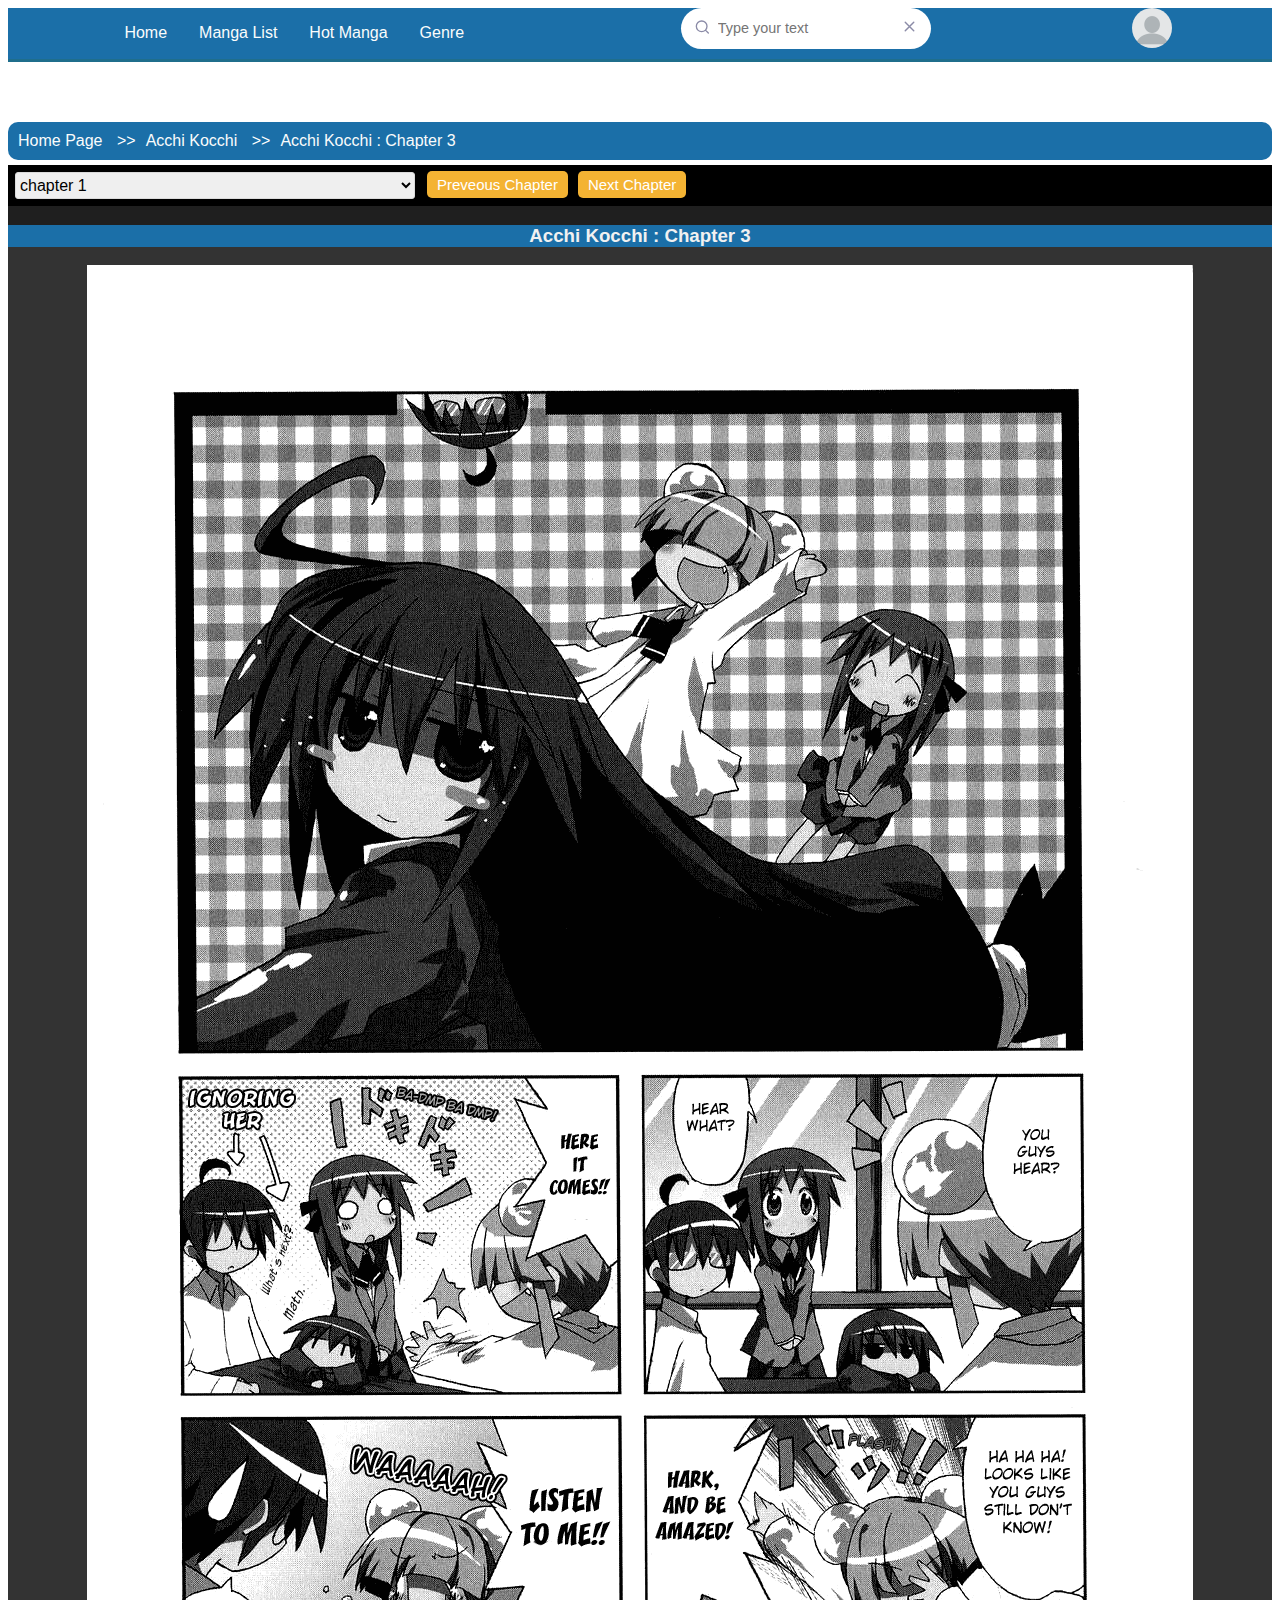
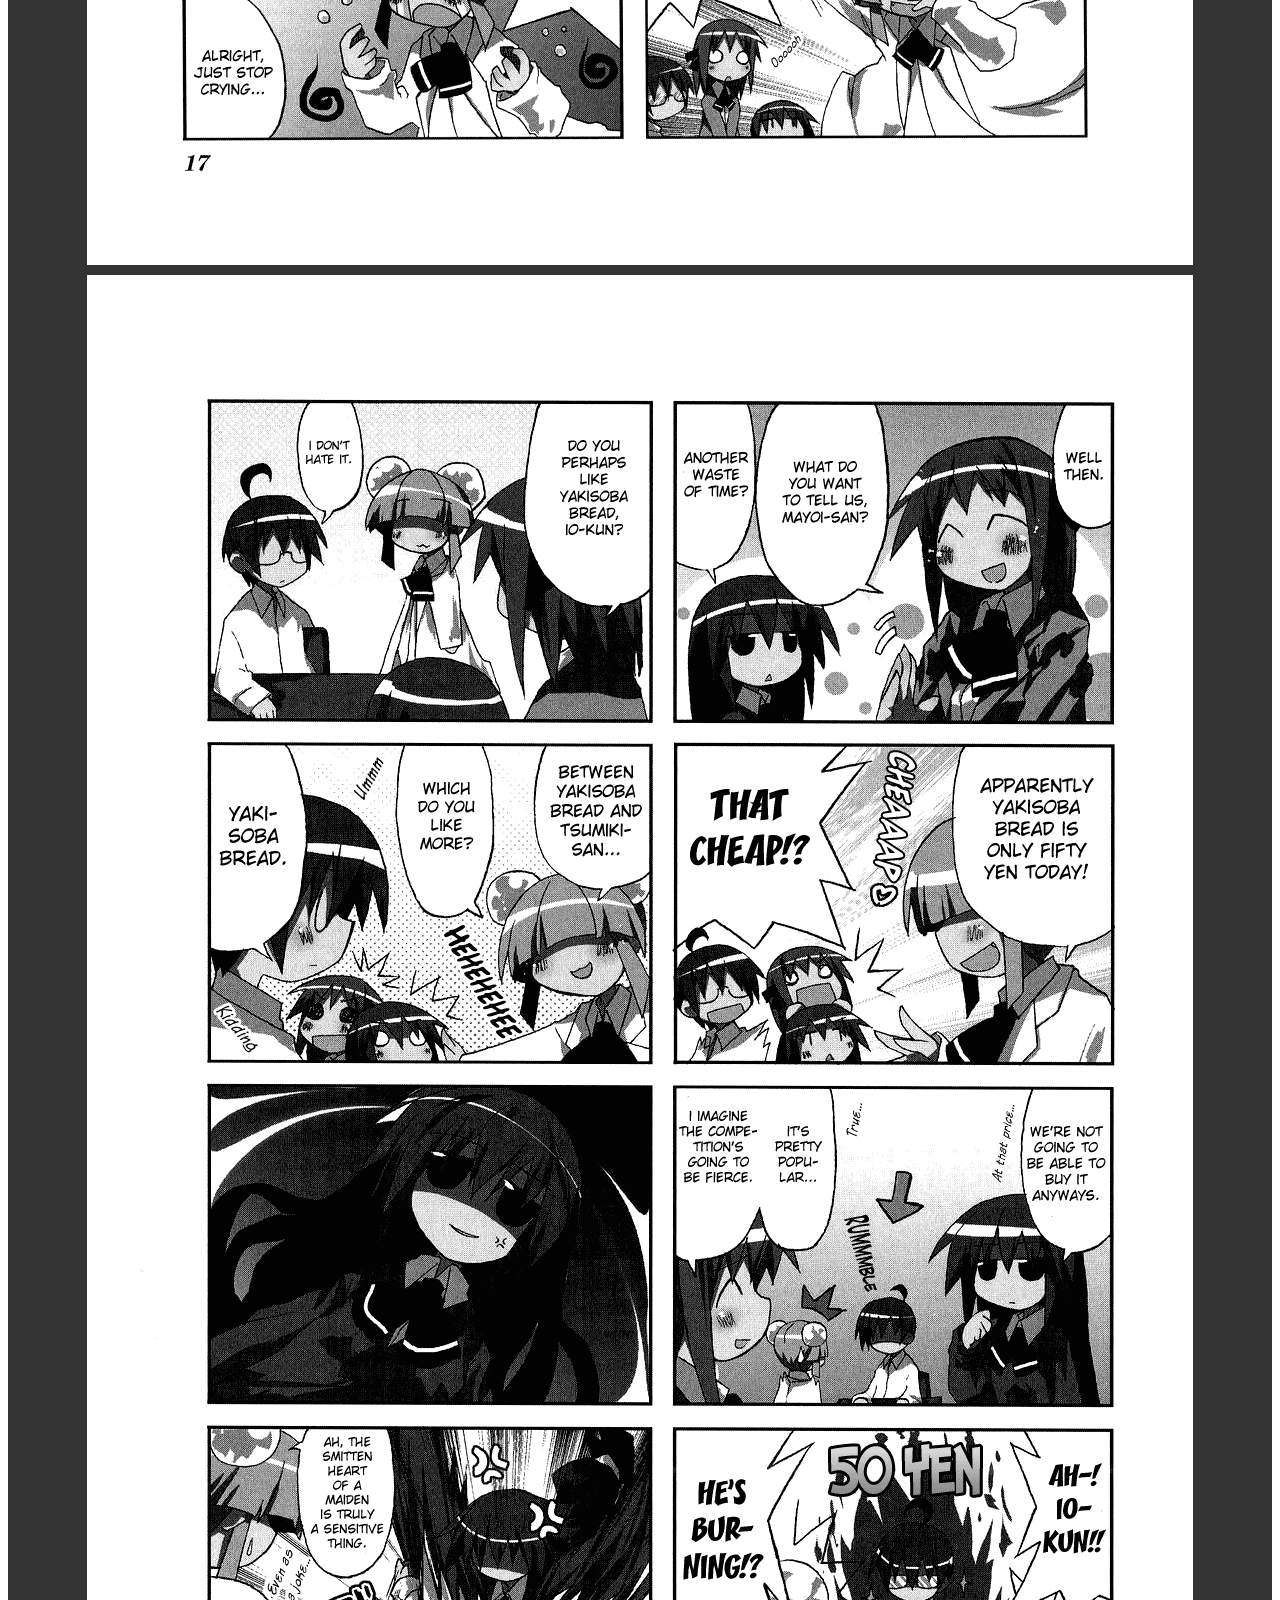
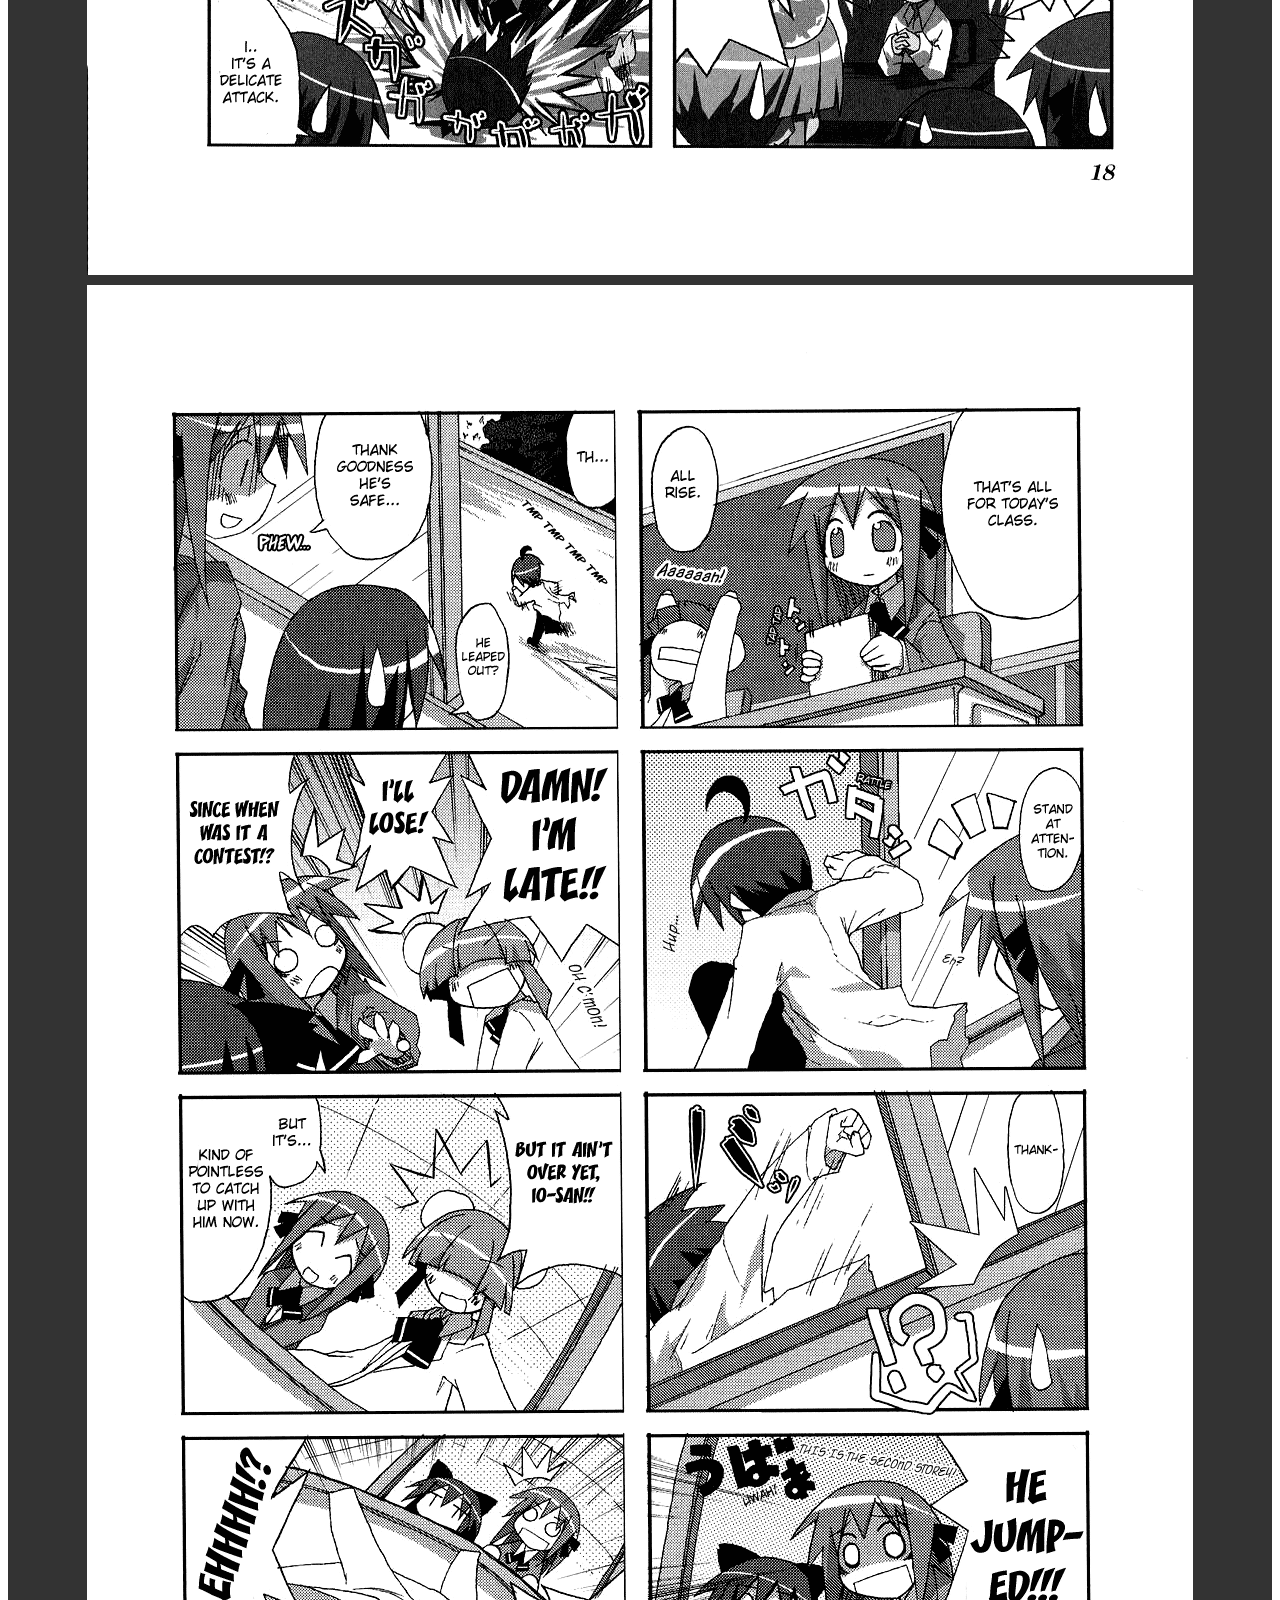
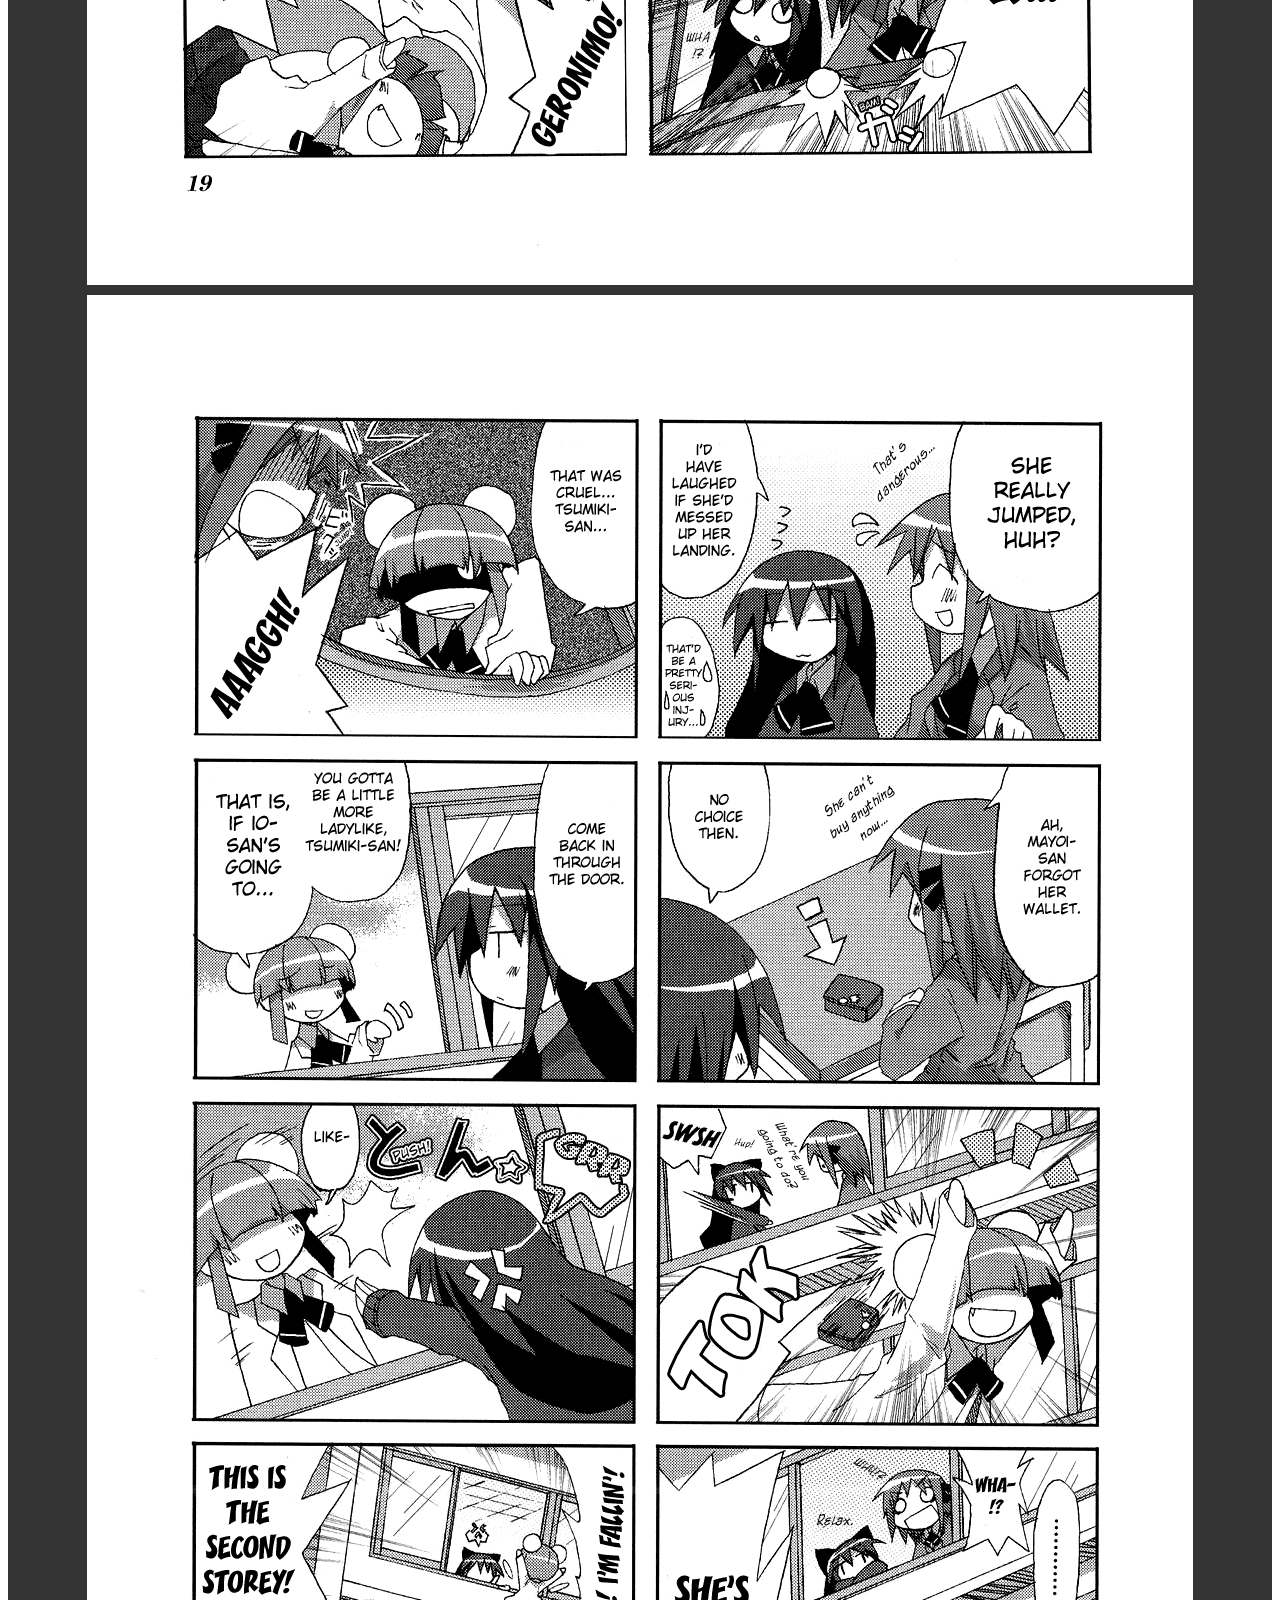
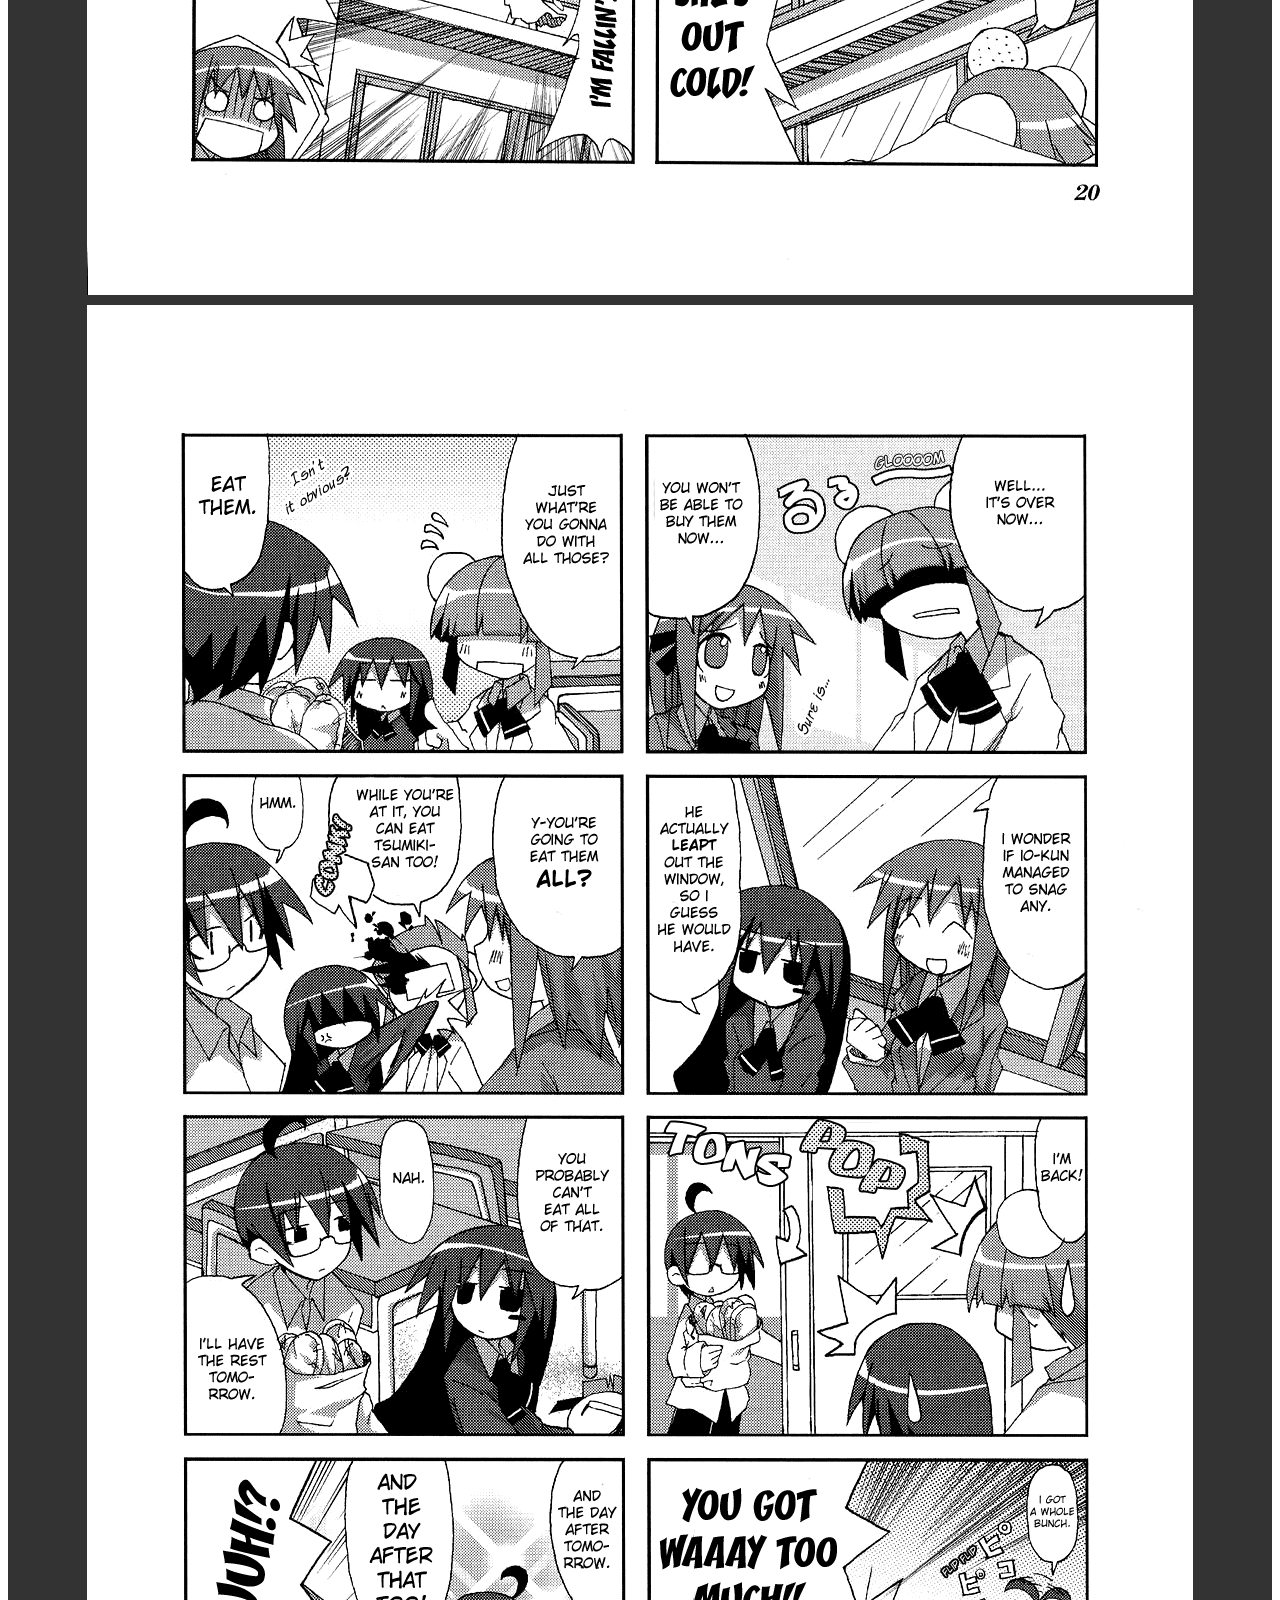
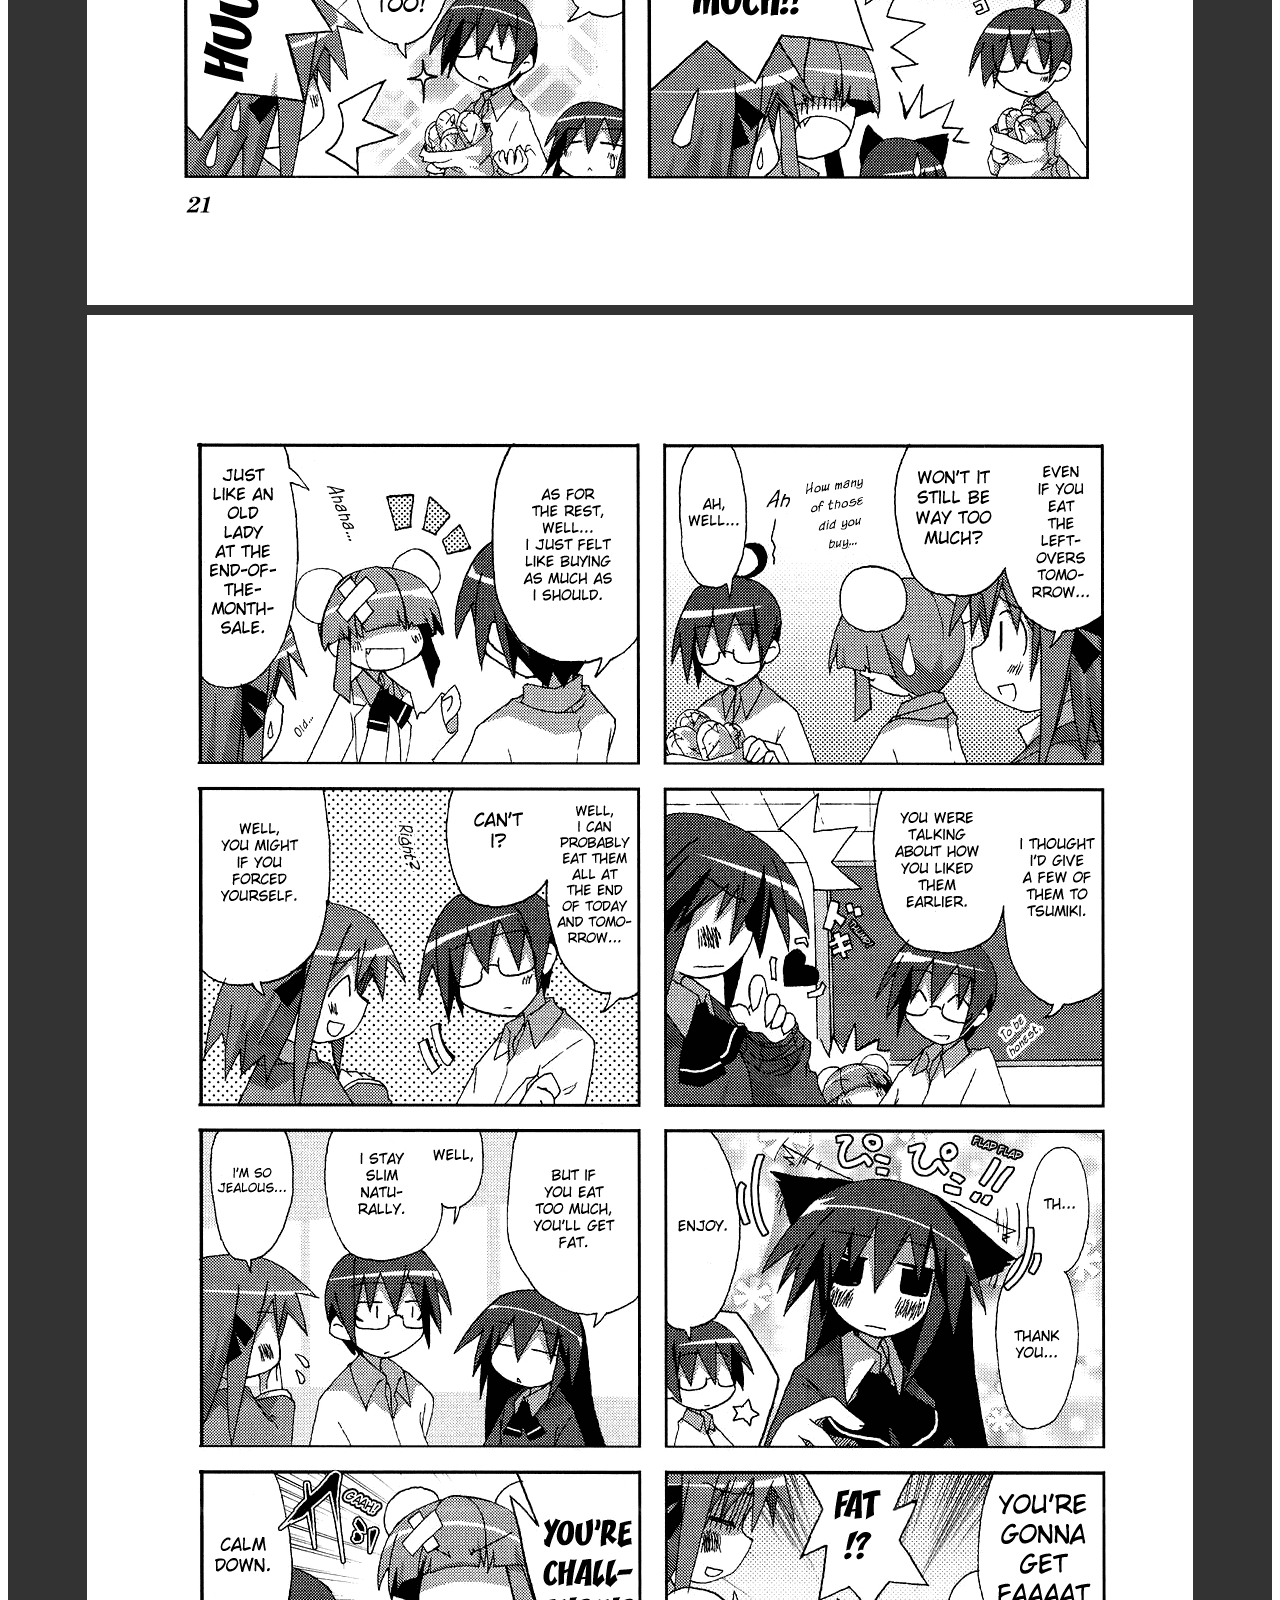
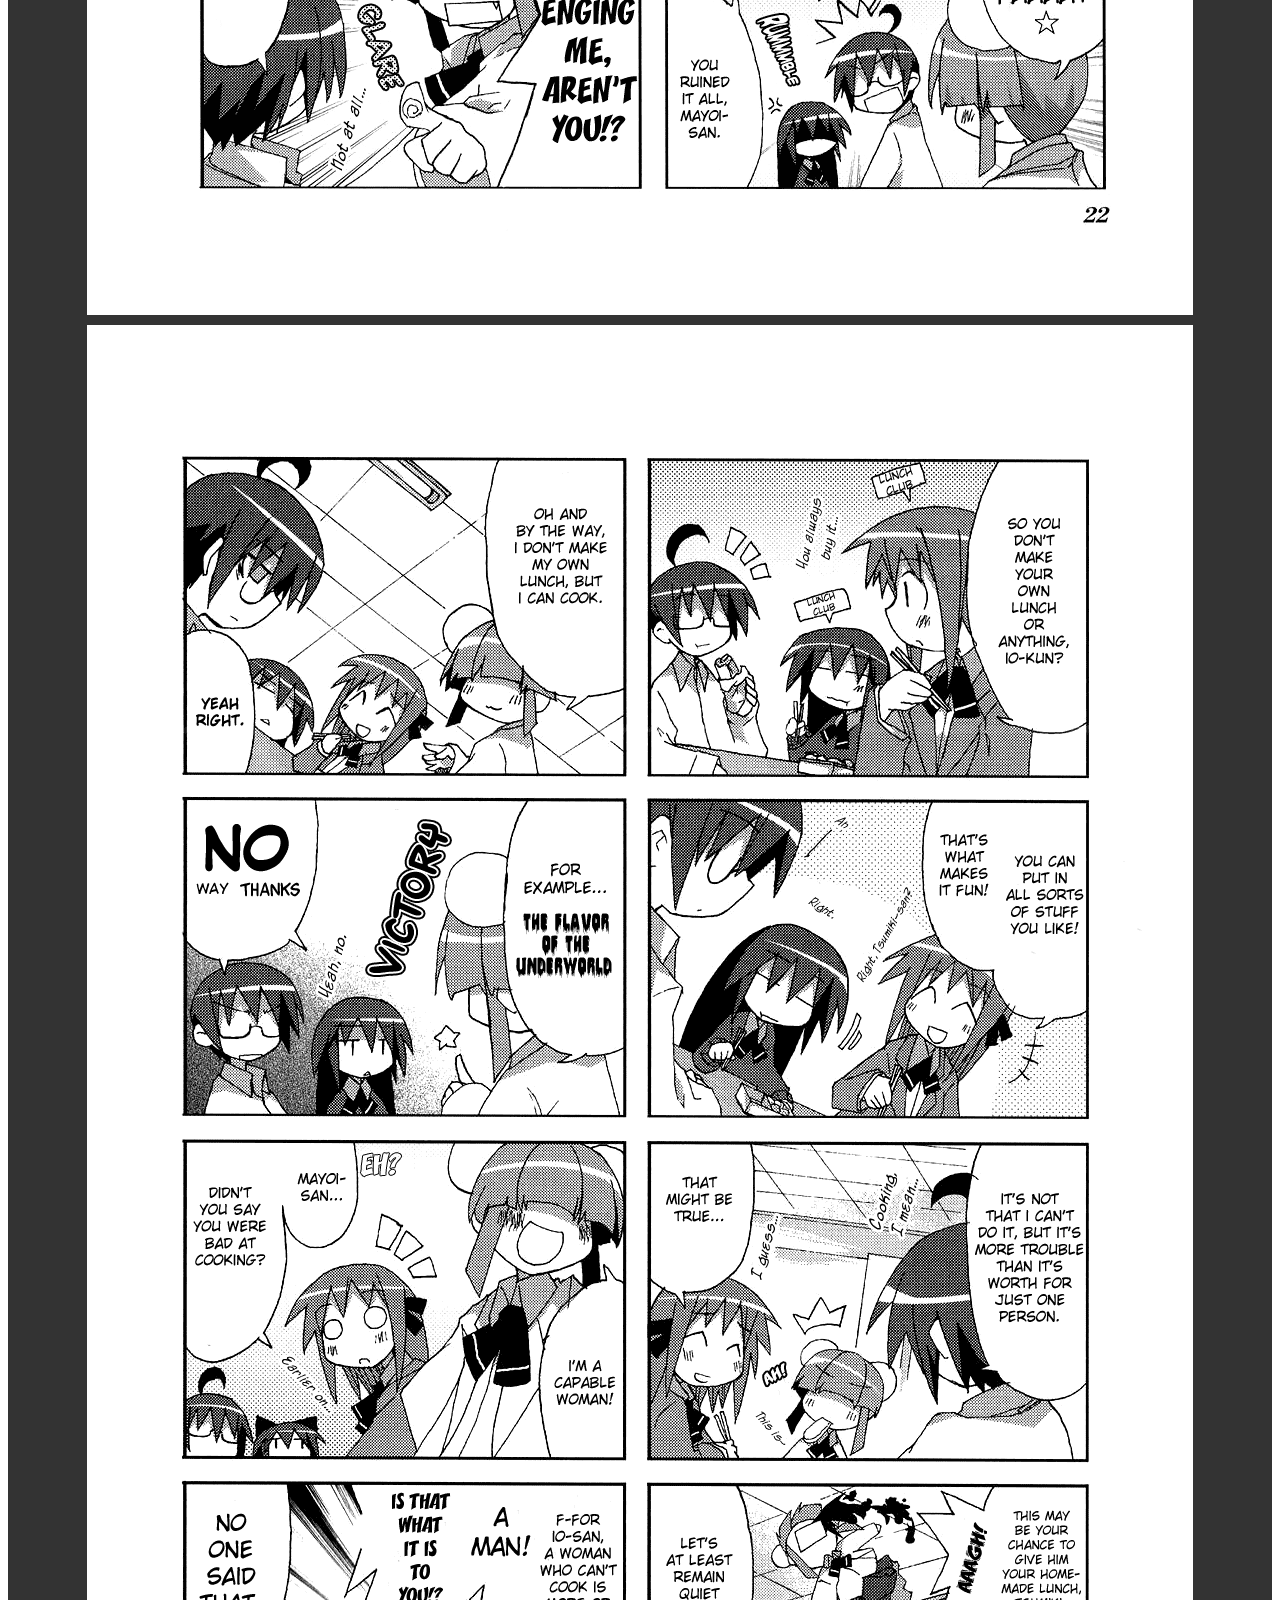
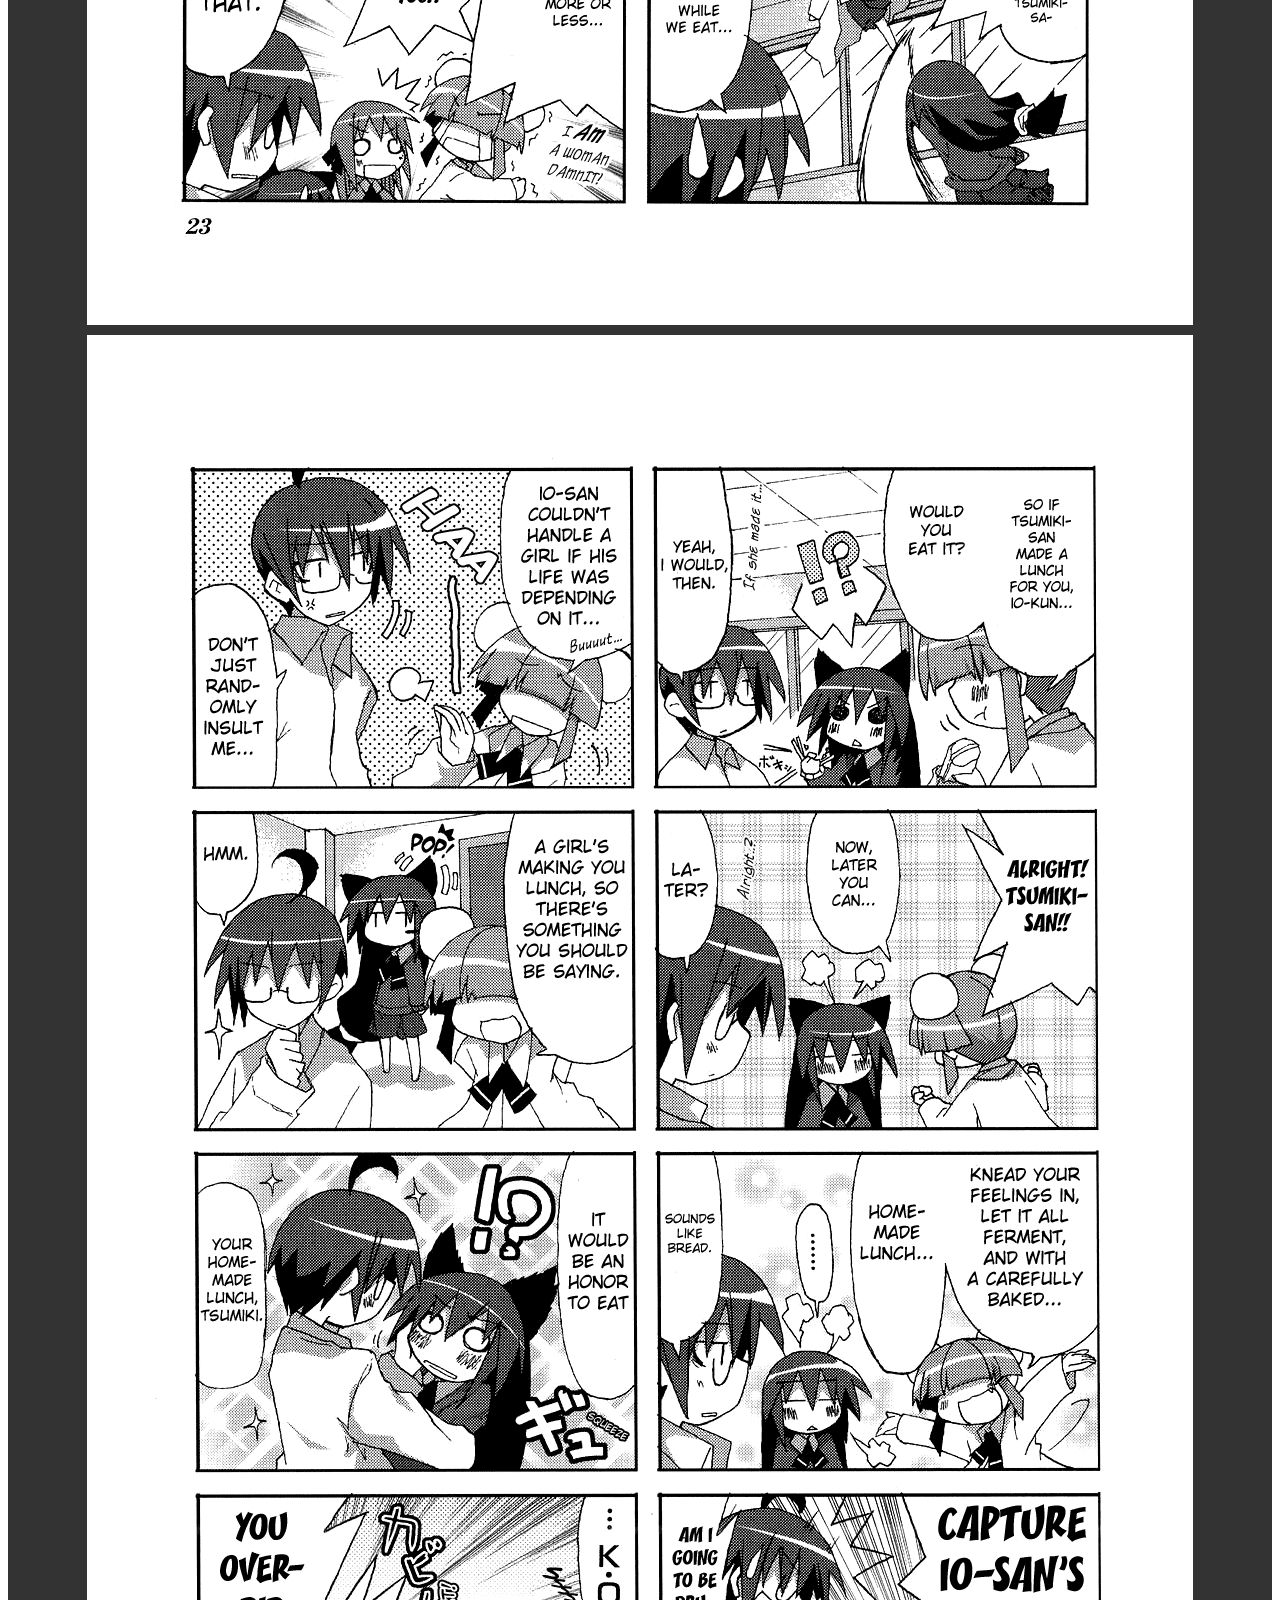
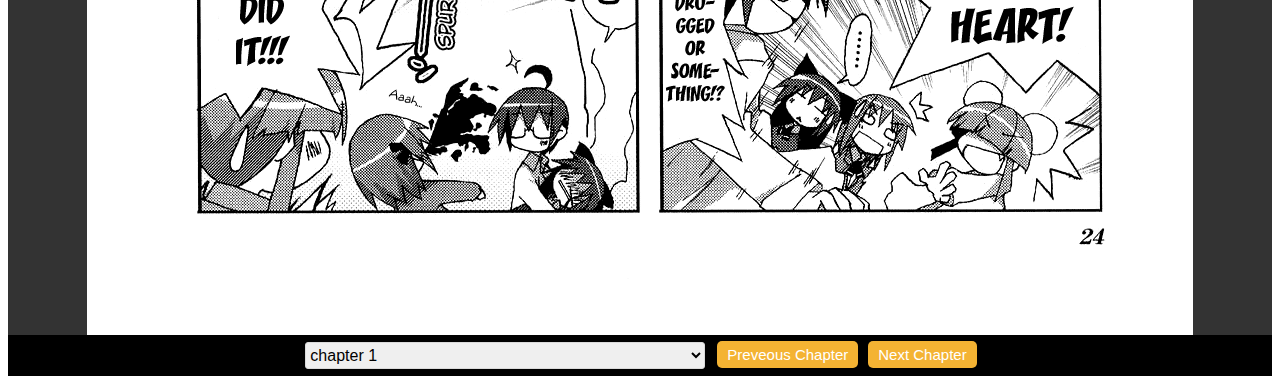
==== chapter-con.html @ d6d844fa "erwin" ====
<!DOCTYPE html>
<html lang="en">
  <head>
    <link rel="stylesheet" href="https://cdn.jsdelivr.net/npm/bootstrap-icons@1.10.5/font/bootstrap-icons.css" />
    <meta charset="UTF-8" />
    <meta name="viewport" content="width=device-width, initial-scale=1.0" />
    <link rel="stylesheet" href="style.css" />
    <link href="https://cdn.jsdelivr.net/npm/bootstrap@5.3.1/dist/css/bootstrap.min.css" rel="stylesheet" integrity="sha384-4bw+/aepP/YC94hEpVNVgiZdgIC5+VKNBQNGCHeKRQN+PtmoHDEXuppvnDJzQIu9" crossorigin="anonymous" />
    <title>Chapter example</title>
  </head>
  <body>
    <nav class="fixed-top d-flex align-items-center">
        <div class="menu-toggle">
          <input type="checkbox" />
          <span></span>
          <span></span>
          <span></span>
        </div>
        <ul>
          <li>
            <a id="active" href="index.html">Home</a>
          </li>
          <li>
            <a href="manga-list.html">Manga List</a>
          </li>
          <li>
            <a href="hot-manga.html">Hot Manga</a>
          </li>
          <li>
            <a href="genre.html">Genre</a>
          </li>
        </ul>
        
        <form class="form">
            <button>
          <svg width="17" height="16" fill="none" xmlns="http://www.w3.org/2000/svg" role="img" aria-labelledby="search">
            <path d="M7.667 12.667A5.333 5.333 0 107.667 2a5.333 5.333 0 000 10.667zM14.334 14l-2.9-2.9" stroke="currentColor" stroke-width="1.333" stroke-linecap="round" stroke-linejoin="round"></path>
          </svg>
        </button>
          <input class="input" placeholder="Type your text" required="" type="text" />
        <button type="reset">
          <svg class="rest" xmlns="http://www.w3.org/2000/svg" class="h-6 w-6" fill="none" viewBox="0 0 24 24" stroke="currentColor" stroke-width="2">
            <path stroke-linecap="round" stroke-linejoin="round" d="M6 18L18 6M6 6l12 12"></path>
          </svg>
        </button>
        </form>
  
        <img src="img/profile.png" class="user-pic" onclick="toggleMenu()" />
        <div class="sub-menu-warp" id="subMenu">
          <div class="sub-menu">
            <div class="user-info">
              <img src="img/user.png" alt="" srcset="" />
              <h2>Guest</h2>
            </div>
            <hr />
  
            <a href="account/login.html" class="sub-menu-link">
              <div class="ps">
                <i class="bi bi-box-arrow-in-right"></i>
              </div>
              <p>Login</p>
              <span>></span>
            </a>
            <a href="account/sign-up.html" class="sub-menu-link">
              <div class="pb">
                <i class="bi bi-person-plus-fill"></i>
              </div>
              <p>Sign up</p>
              <span>></span>
            </a>
          </div>
        </div>
        <!-- <li class="logo"><a href="#"><i class="bi bi-person-fill"></i></a></li> -->
      </nav>
    <div class="current">
        <p class="p-info">
          <a href="index.html">Home Page</a>
          <span>>></span></p>
        <p class="p-info"><a href="manga-desc.html">Acchi Kocchi</a>
        <span>>></span></p>
        <p class="p-info"><a href="chapter-con.html">Acchi Kocchi : Chapter 3</a></p>
      </div>
    <div class="body-site">
      <div class="contain">
        <div class="navigations">
          <select name="" id="" class="navi-chap">
            <option value="">chapter 1</option>
            <option value="">chapter 2</option>
            <option value="">chapter 3</option>
            <option value="">chapter 4</option>
            <option value="">chapter 5</option>
          </select>
        <div class="nav-button">
          <a class="next-last" href="index.html">Preveous Chapter</a>
          <a class="next-last" href="manga-list.html">Next Chapter</a>
        </div>
        </div>
        <div class="title-info">
            <h3>Acchi Kocchi : Chapter 3</h3>
        </div>
      </div>
      <div class="main">
          <img src="img/manga-img/acc-1.png" />
          <img src="img/manga-img/acc-2.png" />
          <img src="img/manga-img/acc-3.png" />
          <img src="img/manga-img/acc-4.png" />
          <img src="img/manga-img/acc-5.png" />
          <img src="img/manga-img/acc-6.png" />
          <img src="img/manga-img/acc-7.png" />
          <img src="img/manga-img/acc-8.png" />
      </div>
      <div class="contain2">
        <div class="navigations2">
          <select name="" id="" class="navi-chap2">
            <option value="">chapter 1</option>
            <option value="">chapter 2</option>
            <option value="">chapter 3</option>
            <option value="">chapter 4</option>
            <option value="">chapter 5</option>
          </select>
        <div class="nav-button2">
          <a class="next-last2" href="index.html">Preveous Chapter</a>
          <a class="next-last2" href="manga-list.html">Next Chapter</a>
        </div>
        </div>
      </div>
    </div>
    <script src="js/main.js"></script>
    <script src="https://cdn.jsdelivr.net/npm/bootstrap@5.3.1/dist/js/bootstrap.bundle.min.js" integrity="sha384-HwwvtgBNo3bZJJLYd8oVXjrBZt8cqVSpeBNS5n7C8IVInixGAoxmnlMuBnhbgrkm" crossorigin="anonymous"></script>
  </body>
</html>
---- style.css ----
* {
  padding: 0px;
  font-family: Arial, Helvetica, sans-serif;
  box-sizing: border-box;
}

/* navbar  */
nav {
  background-color: #1b6fa8;
  display: flex;
  justify-content: space-around;
  height: 54px;
  border-bottom: 3px solid #1f6e8c;
}

nav ul {
  display: flex;
  list-style: none;
  align-items: center;
  margin-top: 14px;
  padding-left: 0px;
}

nav ul li {
  margin: 0 0px;
}

nav ul li a:is(:link, :active, :visited) {
  text-decoration: none;
  color: #fafcfc;
  padding-left: 16px;
  padding-top: 20px;
  padding-right: 16px;
  padding-bottom: 20px;
}

/* active page */
a:is(:link, :active, :visited).active {
  color: #fafcfc;
  background-color: #f4b333;
  font-weight: 600;
}
/* Style dasar untuk dropdown */

/* button */
.user-pic {
  width: 40px;
  height: 40px;
  border-radius: 50%;
  display: flex;
  cursor: pointer;
  justify-content: space-around;
  margin-top: 0px;
}

/* content */
.sub-menu-warp {
  position: absolute;
  top: 80%;
  right: 10%;
  width: 300px;
  max-height: 0px;
  overflow: hidden;
  transition: max-height 1s;
}
.sub-menu-warp.open-menu {
  max-height: 400px;
}

.sub-menu {
  background: #1F1F1F;
  padding: 20px;
  margin: 10px;
}
.user-info {
  display: flex;
  align-items: center;
}
.user-info h2 {
  color: #fff;
  font-weight: 500;
}
.user-info img {
  width: 50px;
  height: 50px;
  border-radius: 50%;
  margin-right: 10px;
}
.sub-menu hr {
  border: 0;
  height: 1px;
  width: 100%;
  background: #ffffff;
  margin: 10px 0 15px;
}
.sub-menu-link {
  display: flex;
  color: #ffffff;
  /* align-items: center; */
  text-decoration: none;
  margin: 12px 0;
}
.sub-menu-link p {
  width: 100%;
}
.sub-menu-link i {
  background: #575757;
  border-radius: 50%;
  padding: 10px 10px 10px;
  margin-right: 15px;
}
.sub-menu-link:hover i {
  background: #1b6fa8;
}
.sub-menu-link span {
  font-size: 22px;
  transition: transform 0, 9s;
}
.sub-menu-link:hover span {
  transform: translateX(5px);
}
.sub-menu-link:hover p {
  font-weight: 600;
  color: #1b6fa8;
}

/* Hamburger menu */
.menu-toggle {
  display: none;
  flex-direction: column;
  height: 20px;
  justify-content: space-between;
  margin-left: 1%;
  margin-top: 0px;
  position: relative;
}

.menu-toggle input {
  position: absolute;
  width: 40px;
  height: 25px;
  left: -10px;
  top: -6px;
  opacity: 0;
  cursor: pointer;
  z-index: 2;
}

.menu-toggle span {
  display: block;
  width: 30px;
  height: 2px;
  background-color: #f4b333;
  border-radius: 3px;
  transition: all 1s;
}

/* Humbuger Menu Animation */
.menu-toggle span:nth-child(2) {
  transform-origin: 0 0;
}
.menu-toggle span:nth-child(4) {
  transform-origin: 0 100%;
}

.menu-toggle input:checked ~ span:nth-child(2) {
  background-color: white;
  transform: rotate(45deg) translate(-1px, -4px);
}
.menu-toggle input:checked ~ span:nth-child(3) {
  opacity: 0;
  transform: scale(0);
}
.menu-toggle input:checked ~ span:nth-child(4) {
  transform: rotate(-45deg) translate(2px, 1px);
  background-color: white;
}

@import url("https://fonts.googleapis.com/css2?family=Noto+Sans:wght@100&display=swap");

/* ukuran tablet */
@media screen and (max-width: 768px) {
  nav ul {
    width: 50%;
  }
  .dropdown {
    display: none;
  }
  .a {
    width: 100% !important;
  }
}
/* ukuran penyesuaian */
@media screen and (max-width: 658px) {
  .menu-toggle {
    display: flex;
  }
  nav ul {
    position: absolute;
    left: -70px;
    top: 0;
    width: 80%;
    height: 100vh;
    flex-direction: column;
    margin-left: 10%;
    justify-content: space-evenly;
    align-items: center;
    background-color: #1b6fa8;
    z-index: -1;
    transform: translateX(-500px);
    transition: all 1s;
  }
  nav ul li a:hover {
    background: #f4b333;
    padding-left: 100px;
    padding-top: 20px;
    padding-right: 100px;
    padding-bottom: 20px;
  }
  a:is(:link, :active, :visited).active {
    color: white;
    background-color: #f4b333;
    padding-left: 100px;
    padding-top: 20px;
    padding-right: 100px;
    padding-bottom: 20px;
    font-weight: 600;
  }
  nav ul.slide {
    transform: translateX(0);
  }
}
/* ukuran mobile */
@media screen and (max-width: 576px) {
  .menu-toggle {
    display: flex;
  }
  a:is(:link, :active, :visited).active {
    background: #f4b333;
    padding-left: 20px;
    padding-top: 20px;
    padding-right: 20px;
    padding-bottom: 20px;
  }
  nav ul li a:hover {
    background: #f4b333;
    padding-left: 20px;
    padding-top: 20px;
    padding-right: 20px;
    padding-bottom: 20px;
  }
  nav ul.slide {
    transform: translateX(0);
  }
  .navigations .navi-chap {
    margin: 7px 0px !important;
  }
  .meja .label {
    width: 100px;
  }
  .left {
    width: 100%;
    margin: 0 auto;
  }
}
/* ukuran laptop opsional */
@media screen and (max-width: 1500px) {
  .dropdown-content {
    display: none;
  }
  .box {
    margin-right: 9px;
    margin-left: 9px;
  }
  .menu-toggle {
    margin-left: 15px;
  }
}

/* From uiverse.io by @satyamchaudharydev */
/* removing default style of button */
/* search */
.form button {
  border: none;
  background: none;
  color: #8b8ba7;
}
/* styling of whole input container */
.form {
  --timing: 0.2s;
  --width-of-input: 250px;
  --height-of-input: 53px;
  --border-height: 2px;
  --input-bg: #fff;
  --border-color: #f4b333;
  --border-radius: 35px;
  --after-border-radius: 1px;
  position: relative;
  width: var(--width-of-input);
  max-height: 80%;
  display: flex;
  align-items: center;
  padding-inline: 0.8em;
  border-radius: var(--border-radius);
  transition: border-radius 0.5s ease;
  background: var(--input-bg, #fff);
}
/* styling of Input */
.input {
  font-size: 0.9rem;
  background-color: transparent;
  width: 100%;
  height: 100%;
  padding-inline: 0.5em;
  padding-block: 0.7em;
  border: none;
}
/* styling of animated border */
.form:before {
  content: "";
  position: absolute;
  background: var(--border-color);
  transform: scaleX(0);
  transform-origin: center;
  width: 100%;
  height: var(--border-height);
  left: 0;
  bottom: 0;
  border-radius: 1px;
  transition: transform var(--timing) ease;
}
/* Hover on Input */
.form:focus-within {
  border-radius: var(--after-border-radius);
}

input:focus {
  outline: none;
}
/* here is code of animated border */
.form:focus-within:before {
  transform: scale(1);
}
/* styling of close button */
/* == you can click the close button to remove text == */
.reset {
  border: none;
  background: none;
  opacity: 1;
  margin-top: 0px;
  cursor: pointer;
  margin-left: 190px;
}
/* close button shown when typing */
input:not(:placeholder-shown) ~ .reset {
  opacity: 1;
  visibility: visible;
}
/* sizing svg icons */
.form svg {
  width: 17px;
  cursor: pointer;
}
/* testing */
@media screen and (max-width: 750px) {
  .bod {
    max-width: 100%;
    text-align: left;
    margin-top: 7px;
    padding-top: 15px;
    white-space: normal;
  }

  .bod img {
    max-width: 100%;
    max-height: 100%;
    margin-bottom: 0px;
  }
  .box1 p {
    /* width: 100%; */
    font-size: smaller;
    padding-left: 10px;
  }
  .box1 h2 {
    padding-left: 10px;
    font-size: larger;
    font-weight: 600;
  }
}
.bod {
  padding-left: 3px;
  /* background: white; */
  display: grid;
  grid-template-columns: repeat(auto-fit, minmax(380px, 1fr));
  margin-top: 7px;
  justify-content: center;
  align-items: center;
  max-width: 100%;
  white-space: normal;
}
.bod img {
  width: 150px;
  max-width: 100%;
}
.box1 {
  display: flex;
  color: #fafcfc;
  background-color: #1F1F1F;
  border-radius: 10px;
  padding: 10px;
  margin: 3px;
}
.box1 img {
  border-radius: 10%;
}
.box1 h2 {
  font-size: larger;
  font-weight: 600;
  max-width: 100%;
  margin: 10px 0;
}
.box1 p {
  width: 100%;
  font-size: small;
  height: 5px;
}
.box2 {
  padding-left: 10px;
}
.box2 h2 a {
  text-decoration: none;
  color: #fafcfc;
}
.box2 h2 a:hover {
  color: #f4b333;
}
.current {
  display: flex;
  width: 100%;
  margin-top: 60px;
  border-radius: 10px;
  background: #1b6fa8;
}

.p-info a {
  text-decoration: none;
  color: #fafcfc;
  padding: 10px;
}
.p-info:hover a {
  text-decoration: none;
  color: #f4b333;
}
.p-info {
  color: white;
  margin-top: 10px;
  margin-bottom: 10px;
}
.footer-head {
  border-top: 3px solid #1f6e8c;
  justify-content: center;
  margin: 0 auto;
  padding: 10px 10px 10px;
  background: #84a7a1;
}

.head-p {
  display: flex;
  justify-content: space-around;
  padding-top: 5px;
}
.head-p a {
  text-decoration: none;
  color: #f1f1f1;
}
.head-p a:hover {
  color: #1b6fa8;
}
.next-prev {
  width: auto;
  background-color: #f4b333;
  padding: 8px;
  margin-bottom: 3px;
}
.a {
  border: 2px solid;
  overflow: hidden;
  width: 1100px;
  margin: 58px auto;
  background: darkgray;
  padding: 10px;
}
.b {
  overflow: hidden;
}
.c {
  overflow: hidden;
  width: 69%;
  float: left;
}
.page-name {
  overflow: hidden;
  margin-bottom: 10px;
  border-bottom: 4px solid #1f6e8c;
  padding: 7px;
  background: #333;
}
.Aa {
  overflow: hidden;
  line-height: 21px;
}
.Aa li {
  list-style: none;
}
.Aa li a {
  margin-right: 5px;
  background: #f1f1f1;
  color: #333;
  border: 1px solid #ddd;
  padding: 4px;
  margin-bottom: 5px;
  text-align: center;
  font-size: 13px;
  float: left;
  width: 24%;
}
.sidebar {
  float: right;
  width: 30%;
}
.section {
  margin-bottom: 10px;
  overflow: hidden;
}
.section h3 {
  margin-bottom: 5px;
  color: #fff;
  font-size: 13px;
  font-weight: 500;
  padding: 8px;
  background: #333;
}
.sidebar .section .textwidget {
  padding-top: 5px;
  line-height: normal;
}
.copyright {
  /* background-color: #8b8ba7; */
  padding: 15px 0;
  text-align: center;
}
.copyright p {
  font-size: 16px;
  text-transform: capitalize;
  height: 5px;
}
.follow {
  /* background-color: #8b8ba7; */
  padding: 15px 0;
  text-decoration: none;
  text-align: center;
}
.hot-link a {
  color: black;
}
.box2 {
  width: 100%;
}
.box2 .ch {
  display: flex;
  justify-content: space-between;
}
.box2 .ch p {
  height: 10px;
}
.box2 .ch a {
  text-decoration: none;
  float: left;
  color: #fafcfc;
}
.box2 .ch a:hover {
  color: #f4b333;
}
.box2 .ch i {
  font-size: small;
}

.box12 {
  color: #fafcfc;
  background-color: #1F1F1F;
  border-radius: 10px;
  padding: 13px 15px;
  margin: 3px;
}
.left {
  float: left;
  margin-right: 20px;
}
.left .img-manga {
  display: block;
  position: relative;
  width: 180px;
  margin: 0 auto;
}
.meja {
  margin-bottom: 5px;
}
.meja .label {
  width: 80px;
  margin-bottom: 6px;
}
.manga-vinfo p {
  margin-bottom: 6px;
}
.manga-vinfo .time {
  display: inline-block;
  width: 80px;
}
.box12 img {
  border-radius: 10%;
}
.bot img {
  width: 180px;
  max-width: 10000%;
}
.salome {
  --max-lines: 6;
  --line-height: 1.4;
  max-height: calc(var(--max-lines) * 1em * var(--line-height));
  line-height: var(--line-height);
  overflow: hidden;
  position: relative;
  display: inline-block;
}
.salome:has(+ .salome-button:not(:checked))::before {
  content: "";
  position: absolute;
  height: calc(2em * var(--line-height));
  width: 100%;
  bottom: 0;
  pointer-events: none;
  background: linear-gradient(to bottom, transparent, #1F1F1F);
}
.salome-button {
  appearance: none;
  border: 1px solid #f1f1f1;
  padding: .5em;
  border-radius: .25em;
  cursor: pointer;
  margin-top: 1rem;
  background-color: #f1f1f1;
}
.salome-button:hover {
  background-color: #f4b333;
  border-color: #f4b333;
}
.salome-button::before {
  content: "Show More";
  color: #1F1F1F;
  font-weight: 600;
}
.salome-button:hover::before {
  color: #f1f1f1;
}
.salome-button:checked::before {
  content: "Show Less";
}
.salome:has(+ .salome-button:checked) {
  max-height: none;
}
.desc-b {
  font-weight: 600;
} 
.chapter-list {
  color: #fafcfc;
  background-color: #1F1F1F;
  border-radius: 10px;
  padding: 9px;
  margin: 3px;
}
.chapter-list a {
  text-decoration: none;
  color: #1F1F1F;
  padding: 10px;
  background-color: #f1f1f1;
  border-radius: 10px;
  margin: 2px;
}
.chapter-list a:hover {
  background-color: #f4b333;
  color: #f1f1f1;
}
.chapter-number {
  display: flex;
  flex-direction: column;
  margin: 10px;
}
.chapter-list h6 {
  padding: 0 20px;
  margin: 10px 0;
}
.wrapper {
  /* max-width: 1267px; */
  width: 100%;
}
.wrapper .carousel {
  margin-top: 10px;
  display: grid;
  grid-auto-flow: column;
  grid-auto-columns: calc((100% / 3) - 12);
  gap: 1px;
  overflow: hidden;
}
.carousel .cards {
  list-style: none;
  display: flex;
  align-items: center;
  padding-bottom: 10px;
  justify-content: center;
  flex-direction: column;
}
.cards .img img {
  width: 140px;
  height: 180px;
  object-fit: cover;
}

/* manga content */
.body-site {
  border: 100%;
  max-width: 100%;
  overflow: hidden;
  vertical-align: baseline;
  background-color: #333;
  margin-top: 5px;
}
.contain {
  background-color: #1F1F1F;
}
.title-info {
  background-color: #1b6fa8;
  text-align: center;
  margin-bottom: 0px;
  color: #f1f1f1;
  /* margin-top: 10px; */
  /* border-top-left-radius: 20px;
  border-top-right-radius: 20px; */
}
.main {
  color: rgb(255, 255, 255);
  /* border: 2px burlywood; */
  display: block;
  justify-content: center;
  min-height: 150vh;
  /* margin: 5px 100px; */
}
.main img {
  display: block;
  margin: 10px auto 0;
  max-width: 100%;
  height: auto;
}
/* atas */
.navigations {
  overflow: hidden;
  background: black;
}
.navigations .navi-chap {
  float: left;
  height: 27px;
  width: 400px;
  max-width: 100%;
  margin-top: 10px;
  margin-right: 5px;
  border: 1px solid #dadada;
  border-radius: 3px;
  font-size: 16px;
  margin: 7px;
}
.navigations .nav-button  {
  float: left;
}
.navigations a {
  float: left;
  color: #fff;
  font-size: 15px;
  line-height: 27px;
  background: #f4b333;
  cursor: pointer;
  padding: 0 10px;
  margin: 6px 5px;
  text-decoration: none;
  border-radius: 5px;
}
.navigations a:hover {
  color: #1F1F1F;
}

/* bawah */
.contain2 {
  display: flex;
  justify-content: center;
  background: black;
}
.navigations2 {
  overflow: hidden;
  background: black;
}
.navigations2 .navi-chap2 {
  float: left;
  height: 27px;
  width: 400px;
  max-width: 100%;
  margin-top: 10px;
  margin-right: 5px;
  border: 1px solid #dadada;
  border-radius: 3px;
  font-size: 16px;
  margin: 7px;
}
.navigations2 .nav-button2  {
  float: left;
}
.navigations2 a {
  float: left;
  color: #fff;
  font-size: 15px;
  line-height: 27px;
  background: #f4b333;
  cursor: pointer;
  padding: 0 10px;
  margin: 6px 5px;
  text-decoration: none;
  border-radius: 5px;
}
.navigations2 a:hover {
  color: #1F1F1F;
}
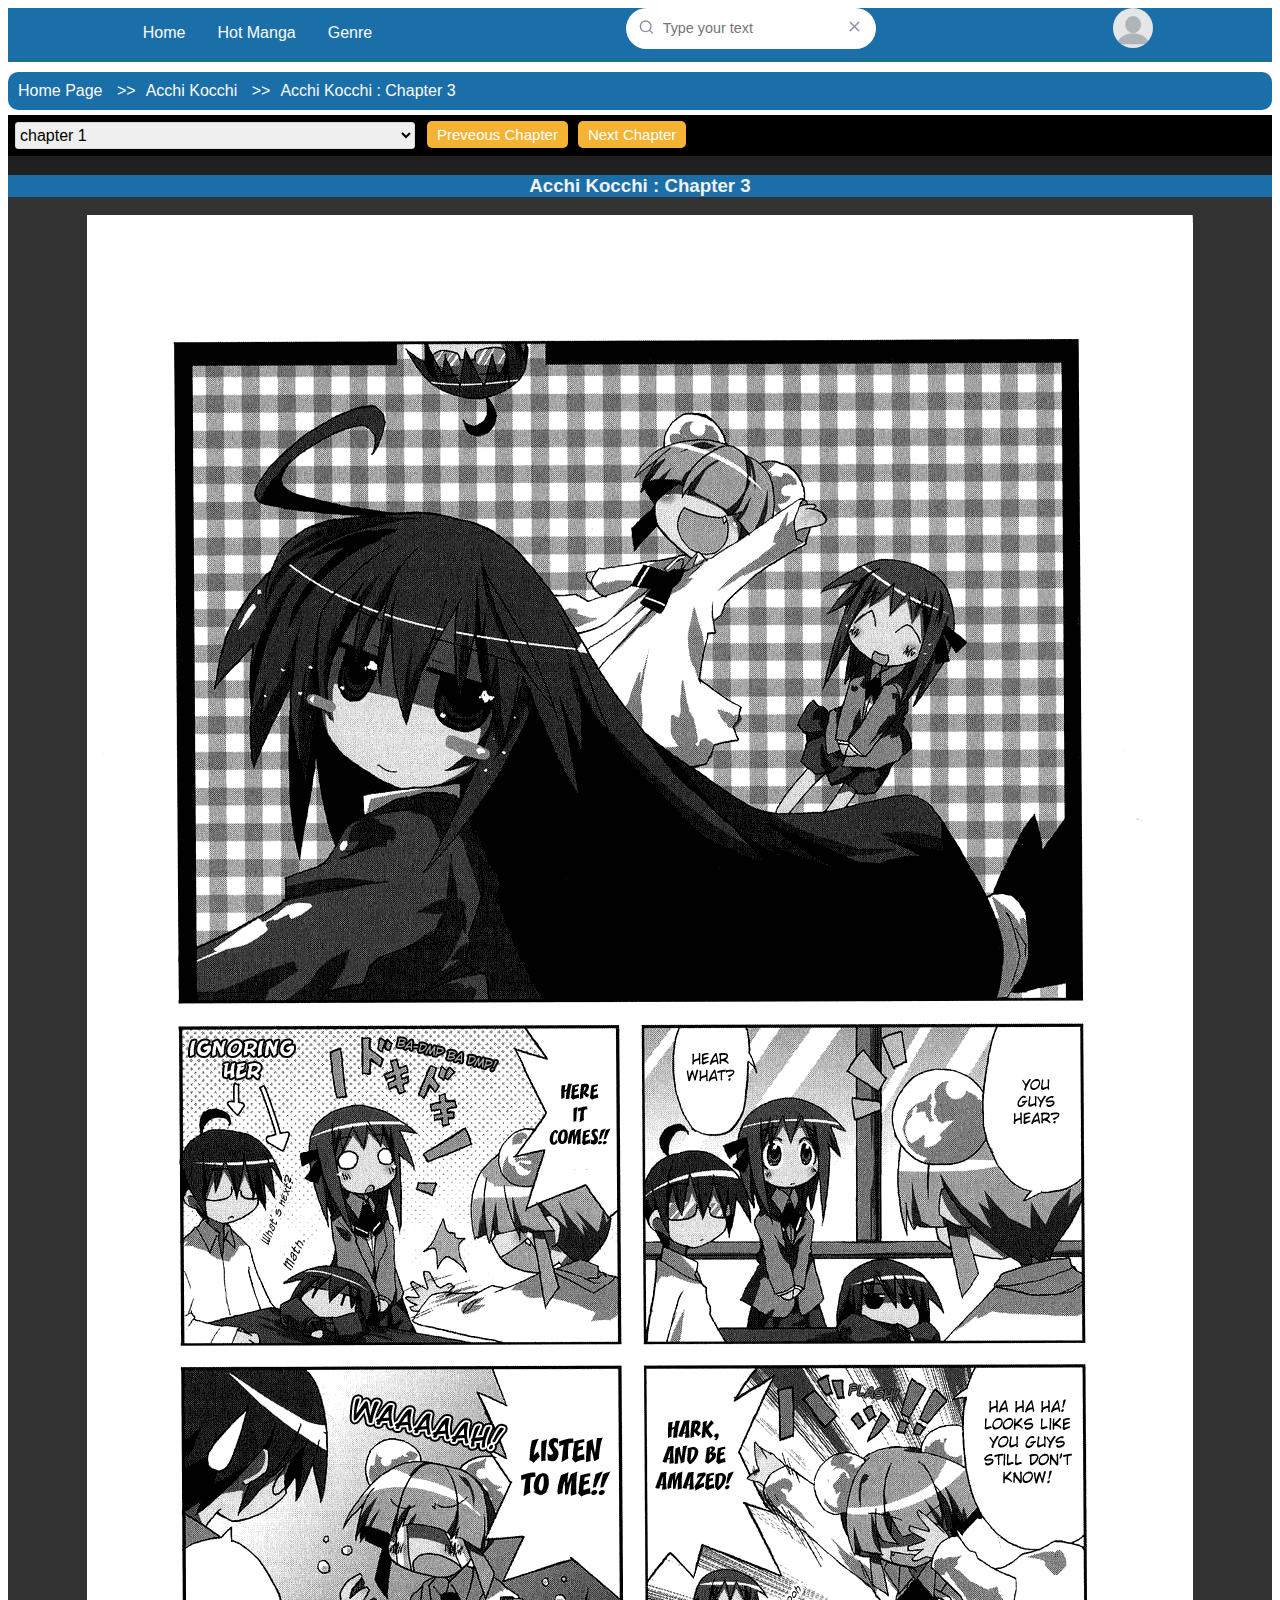
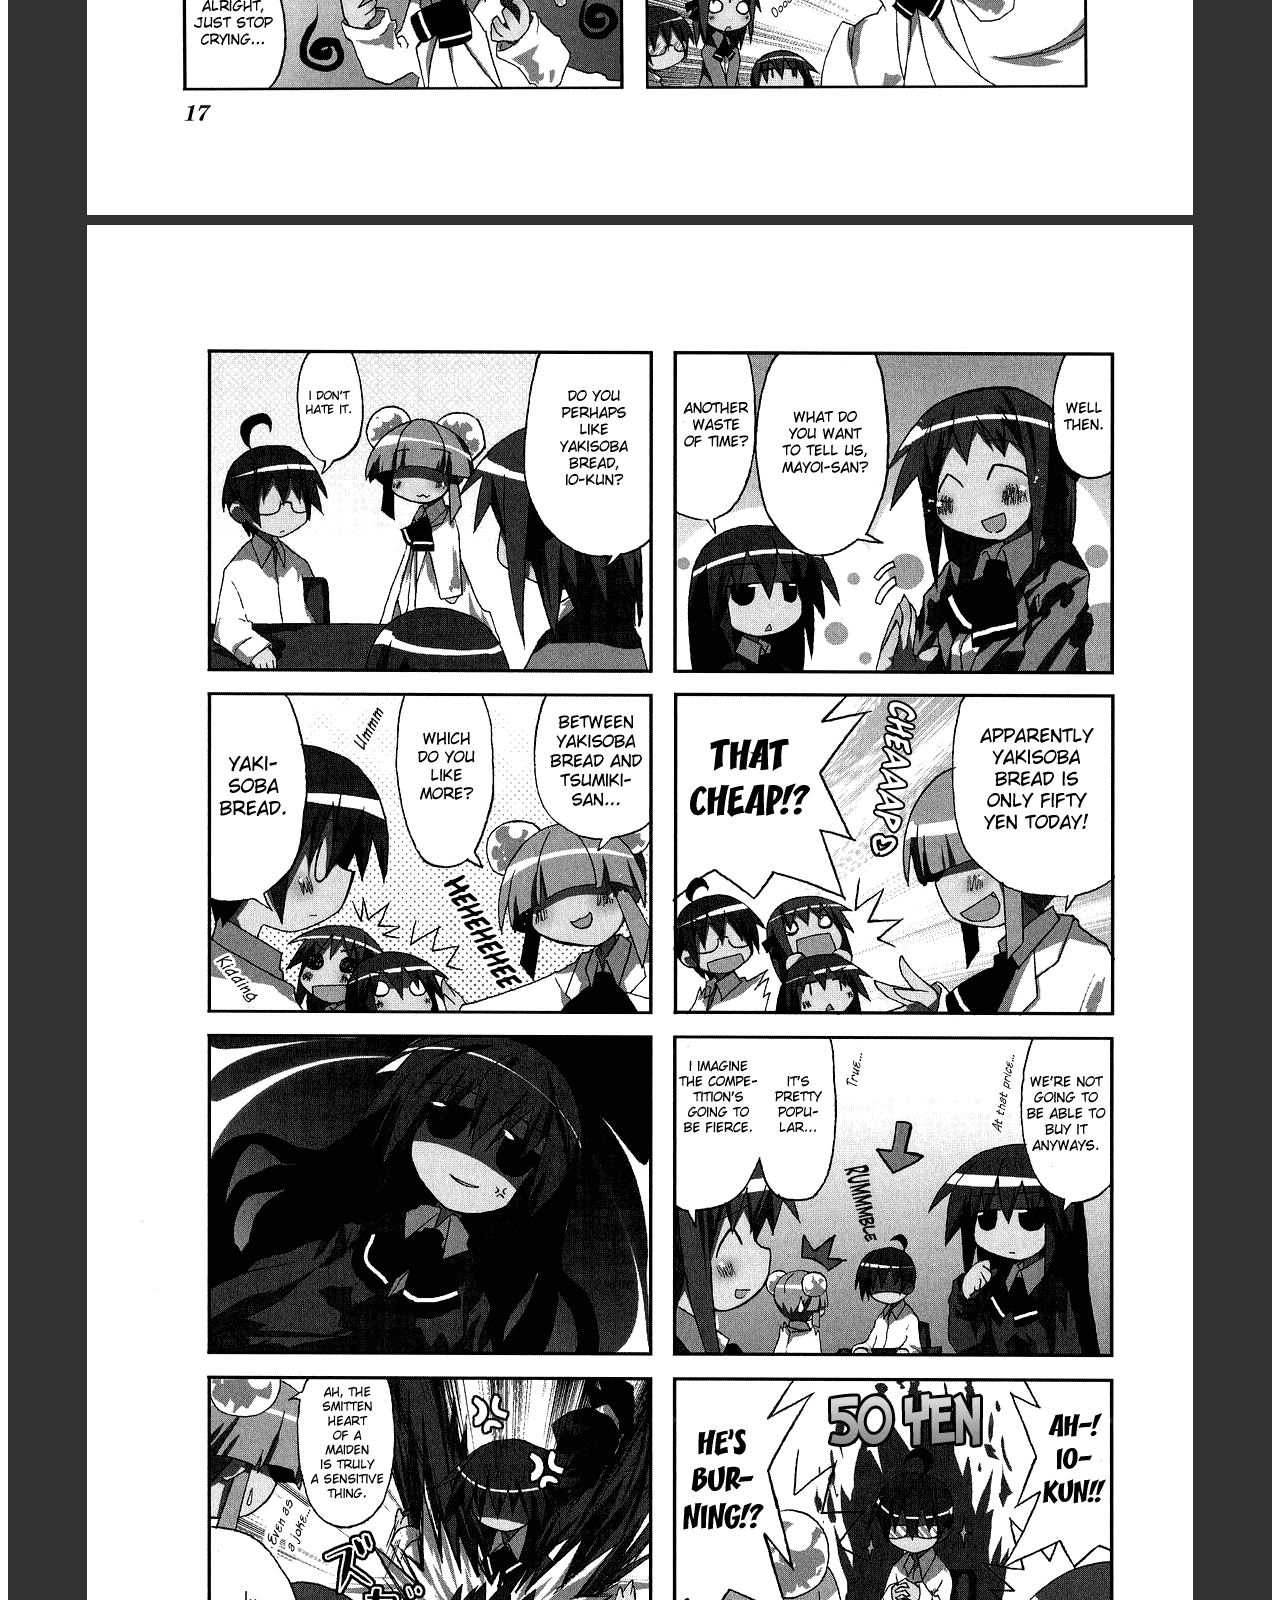
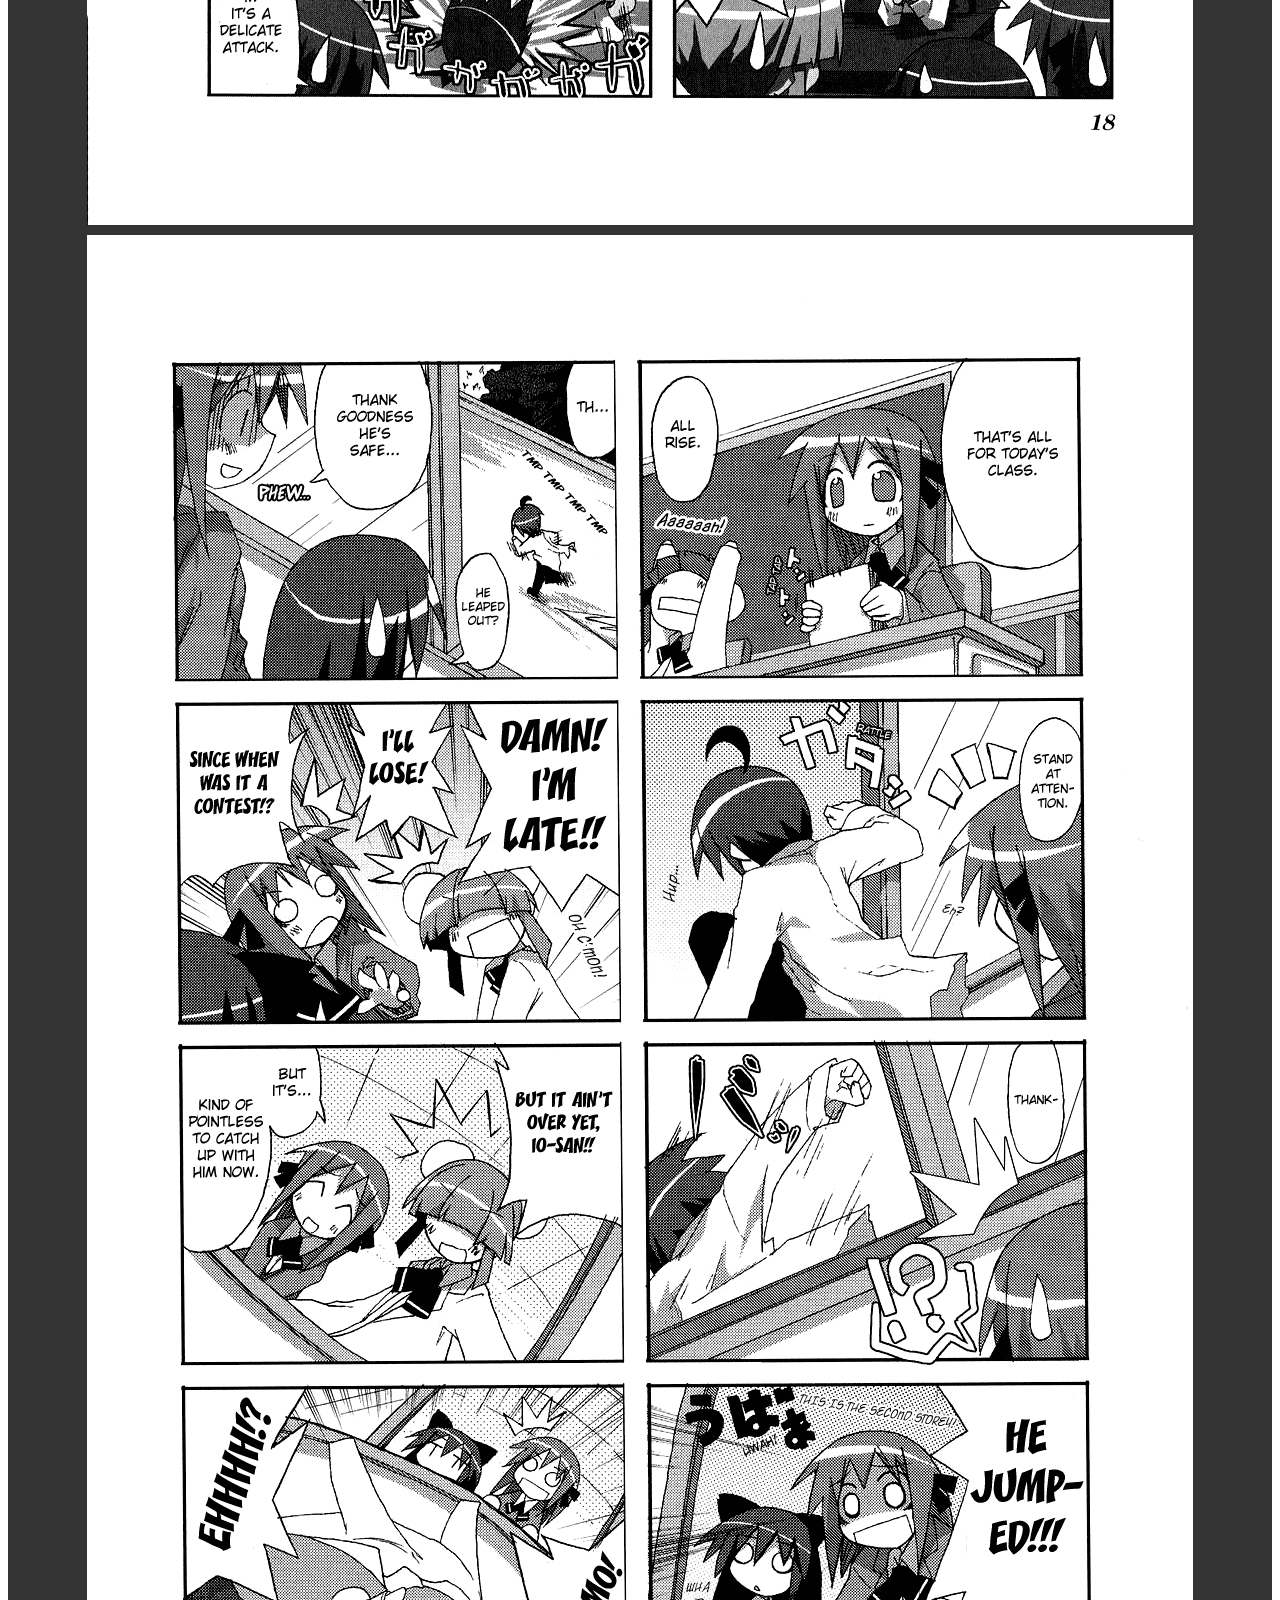
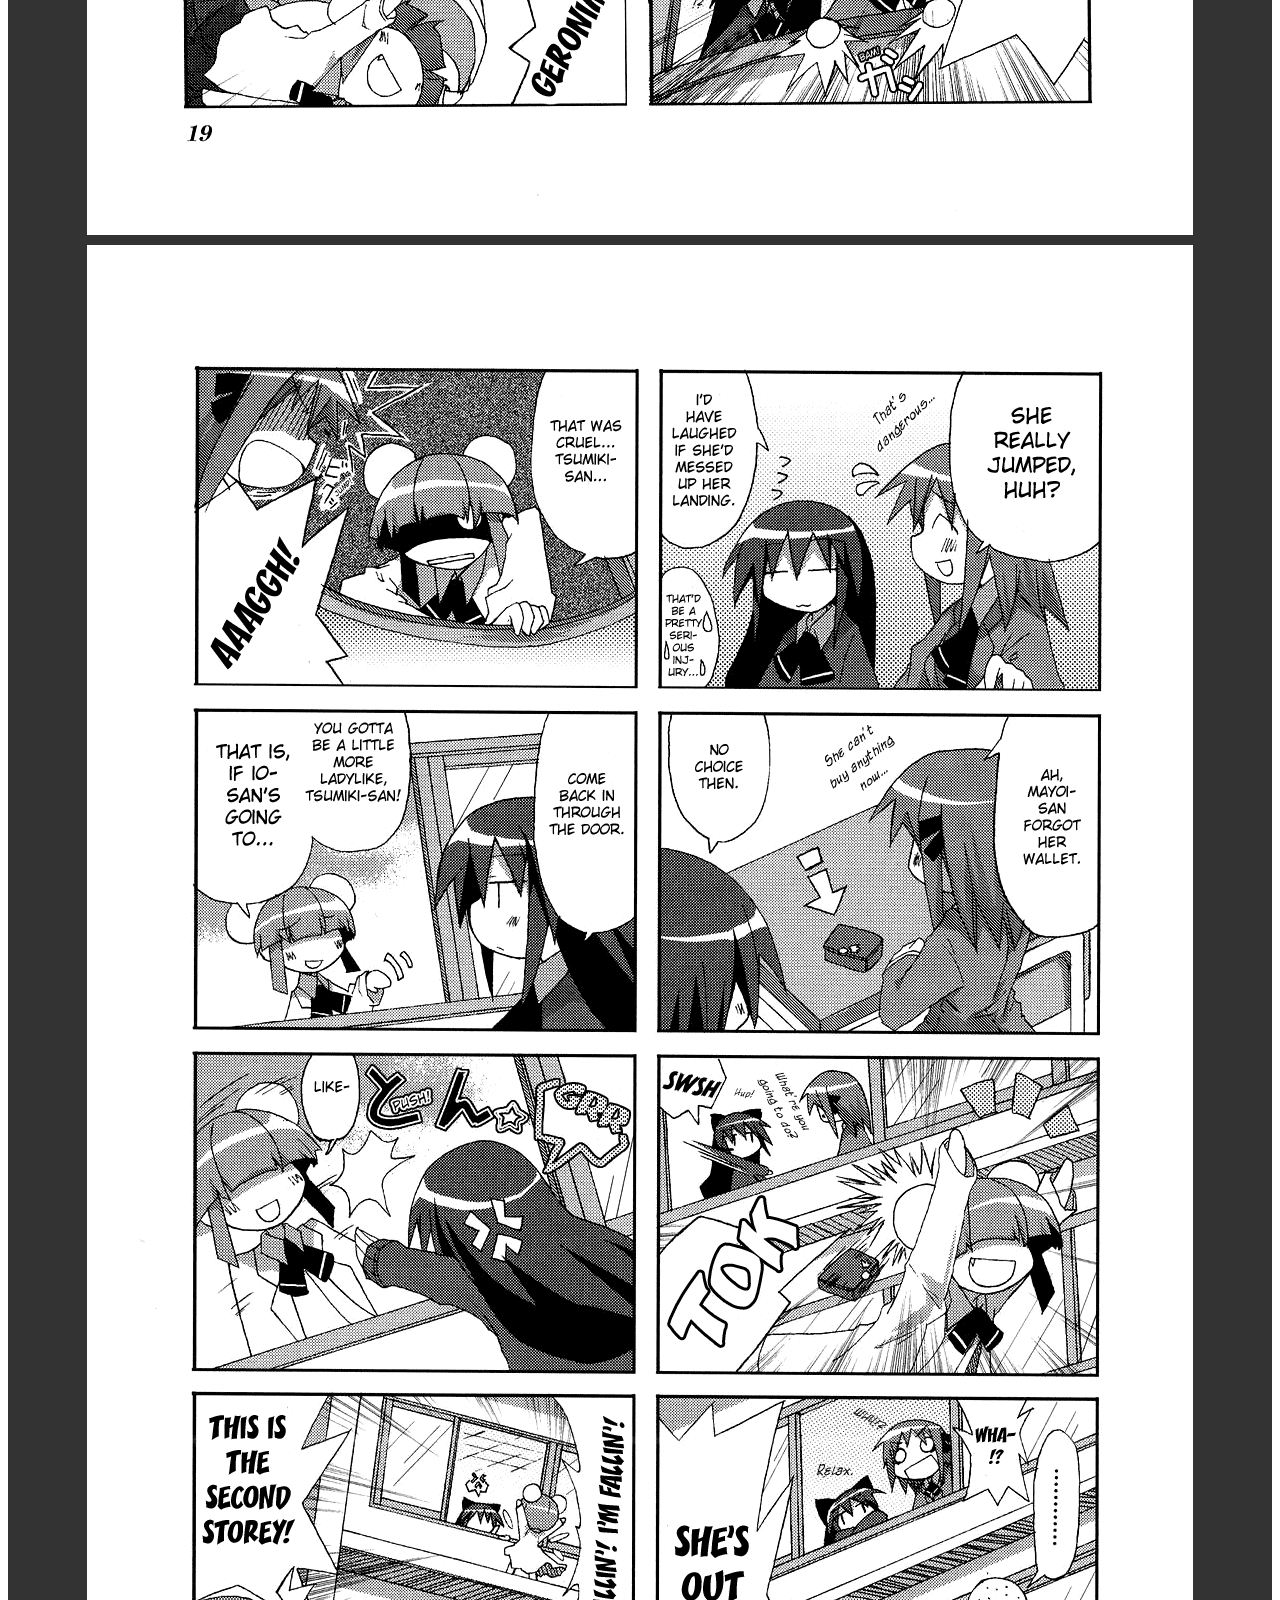
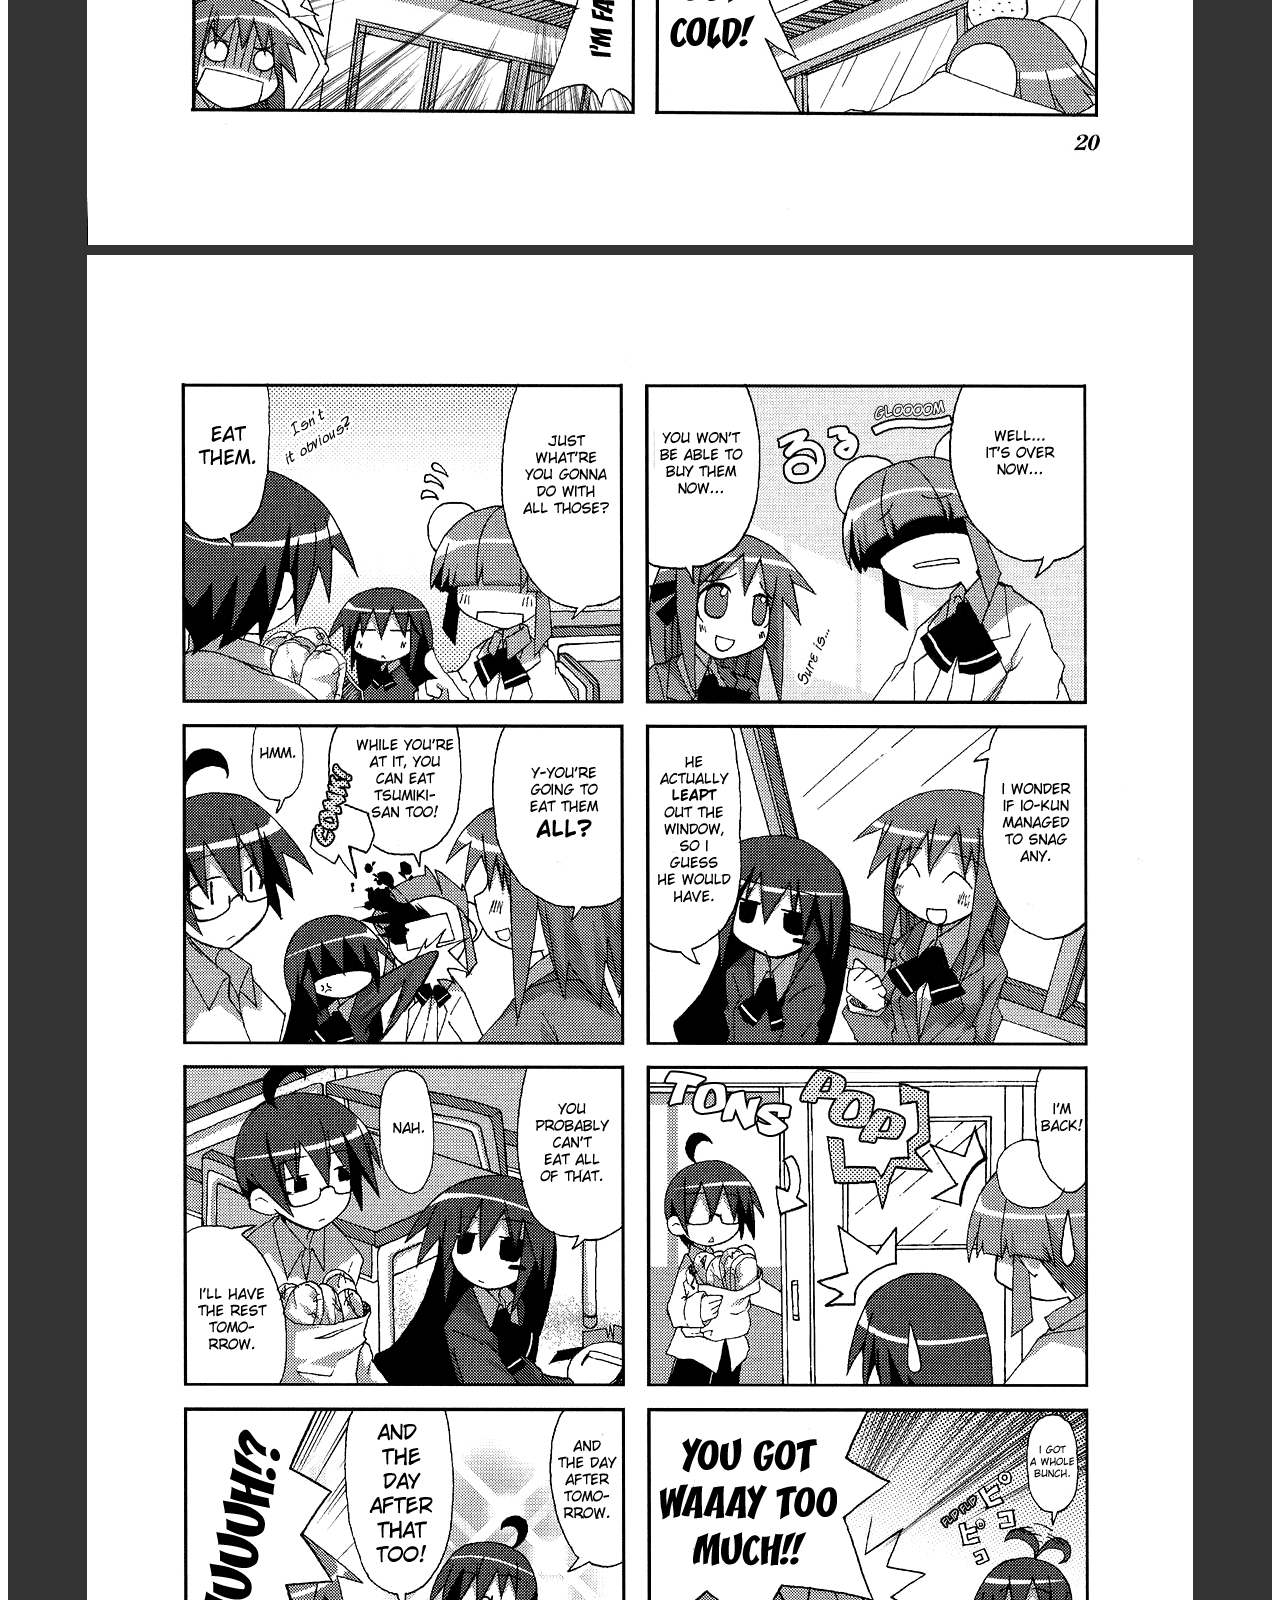
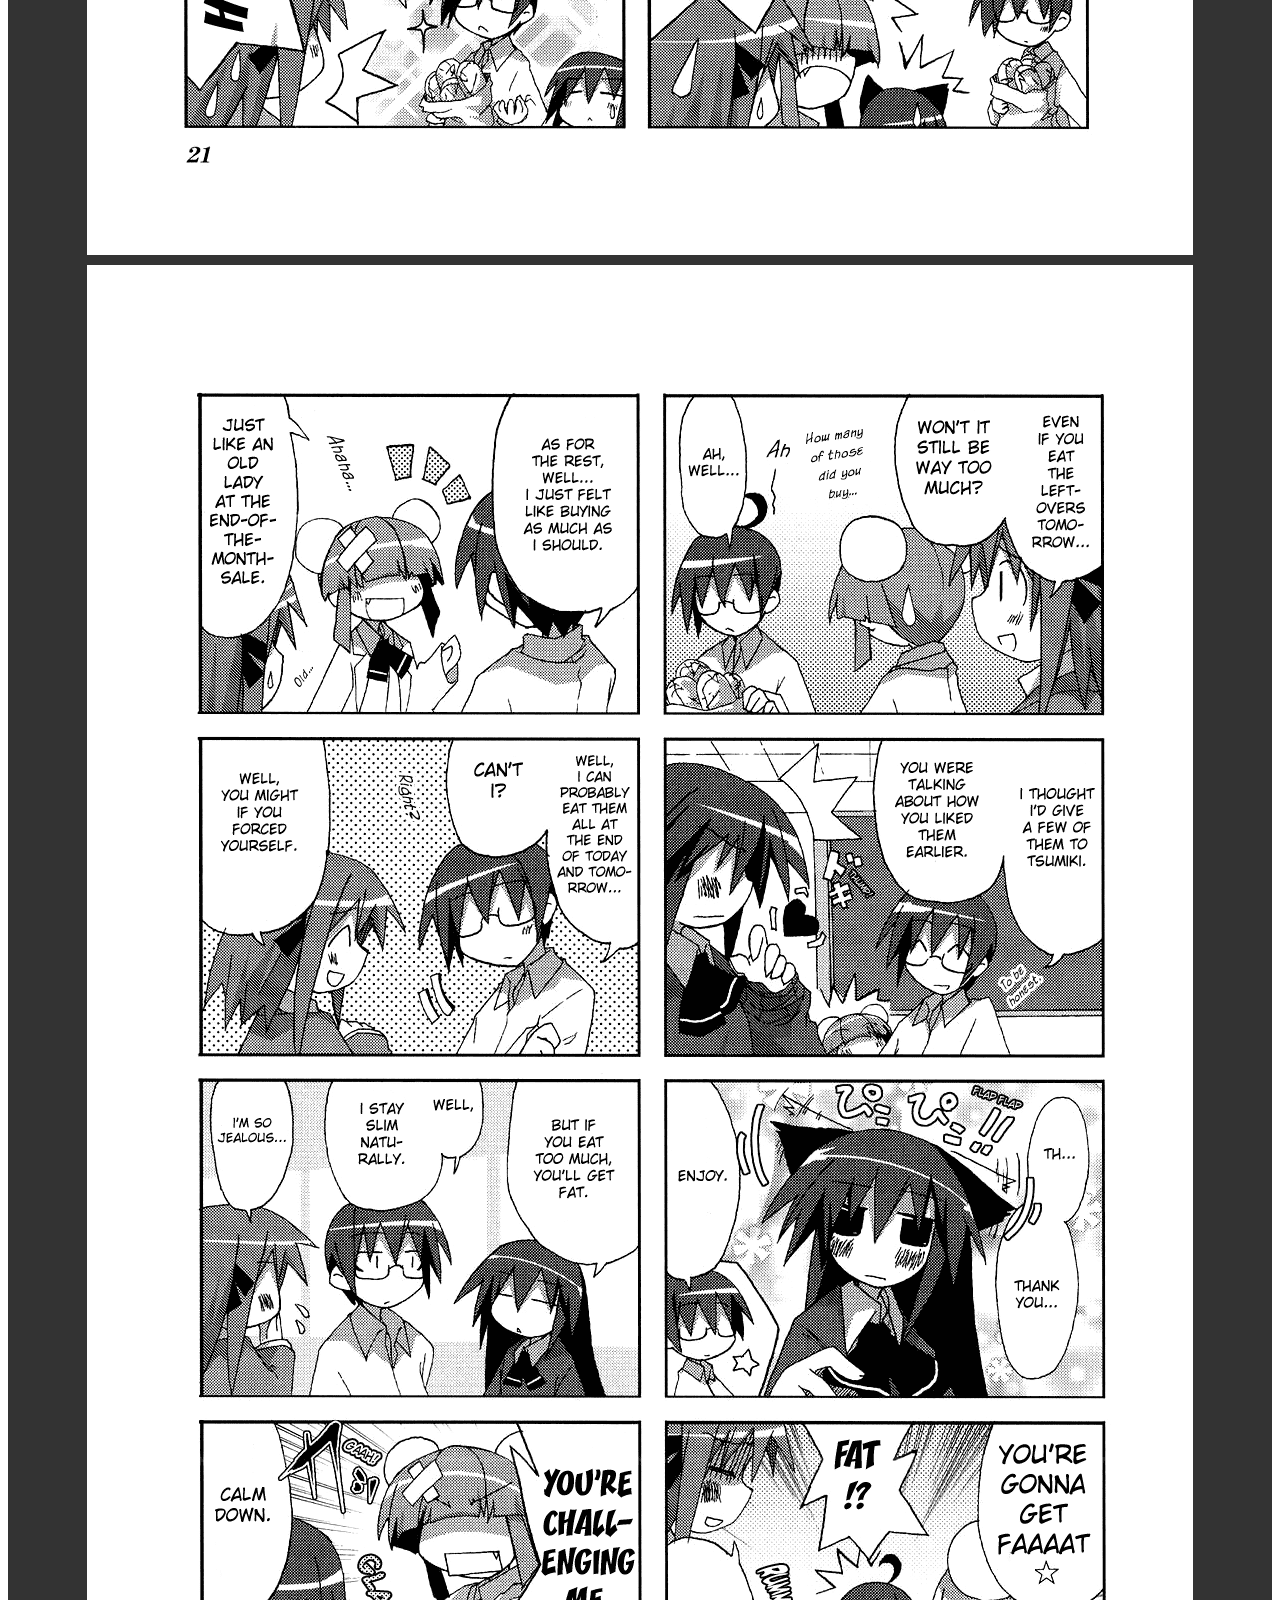
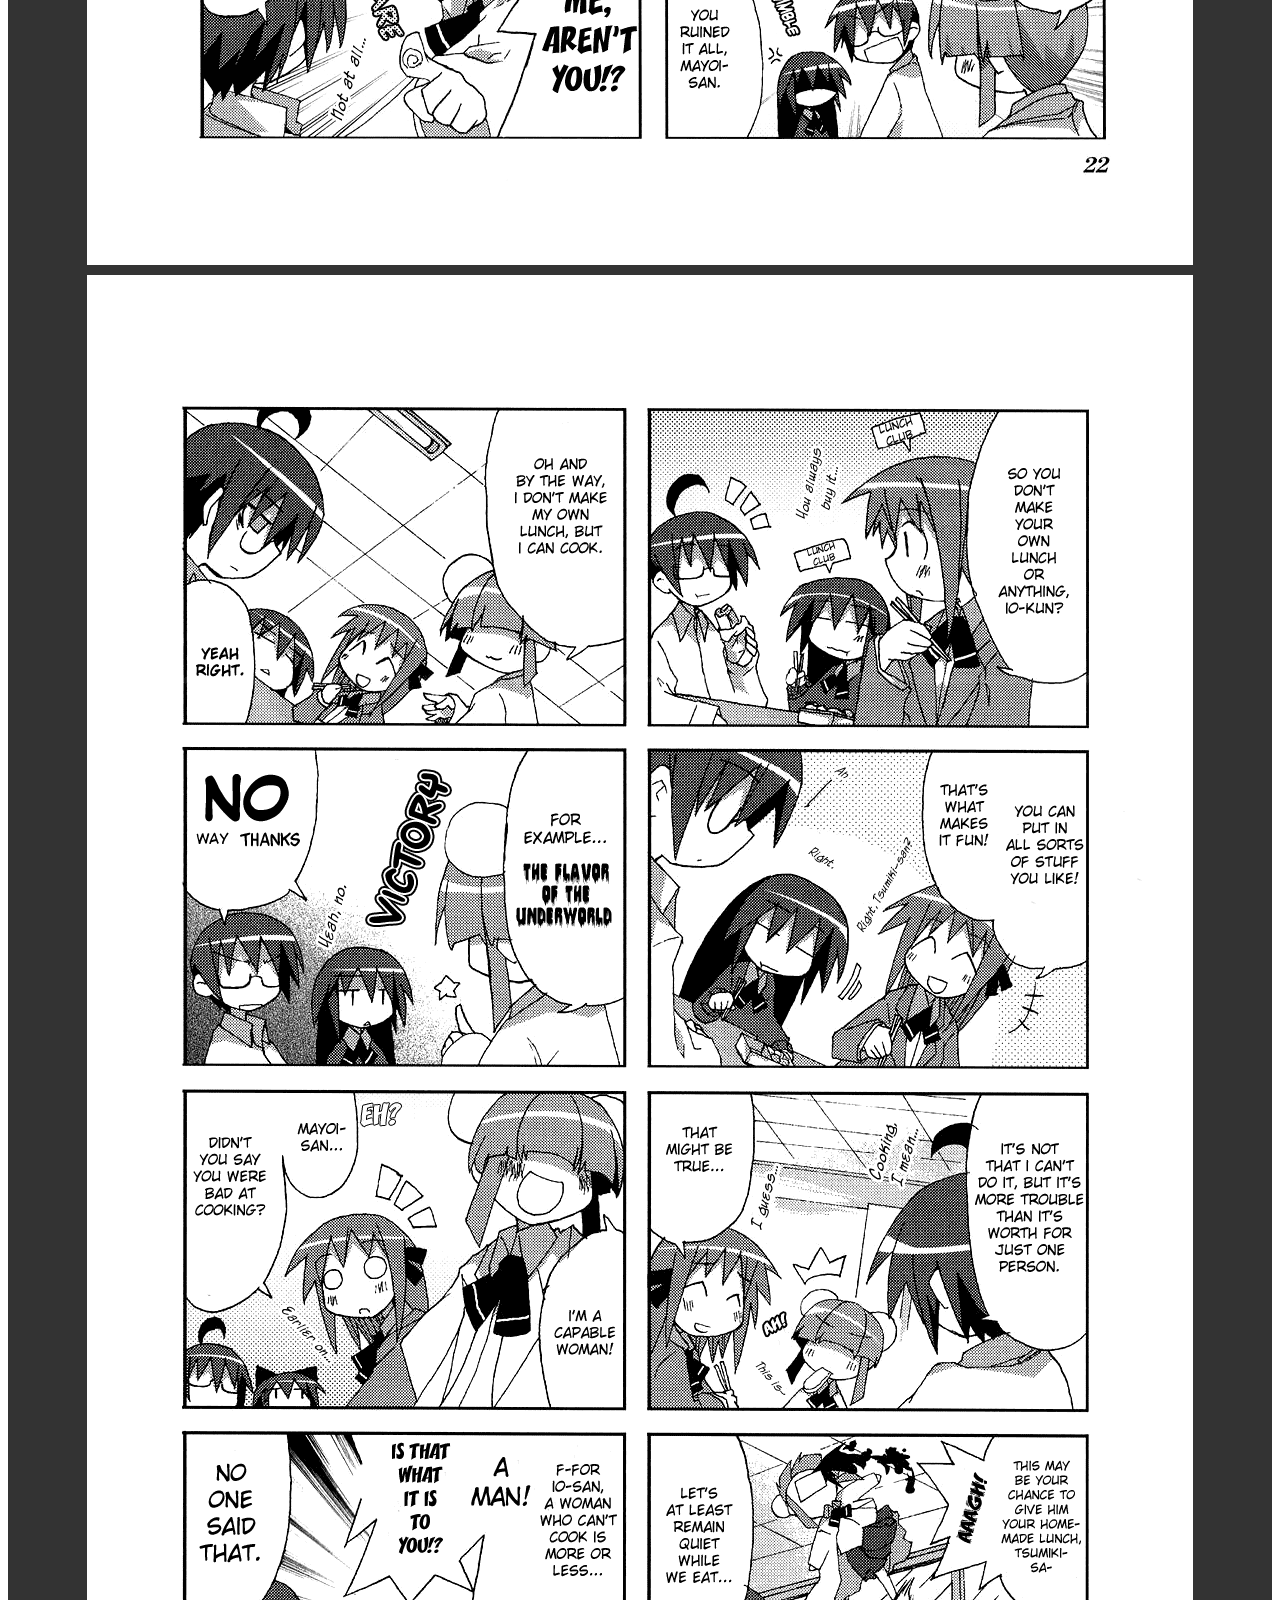
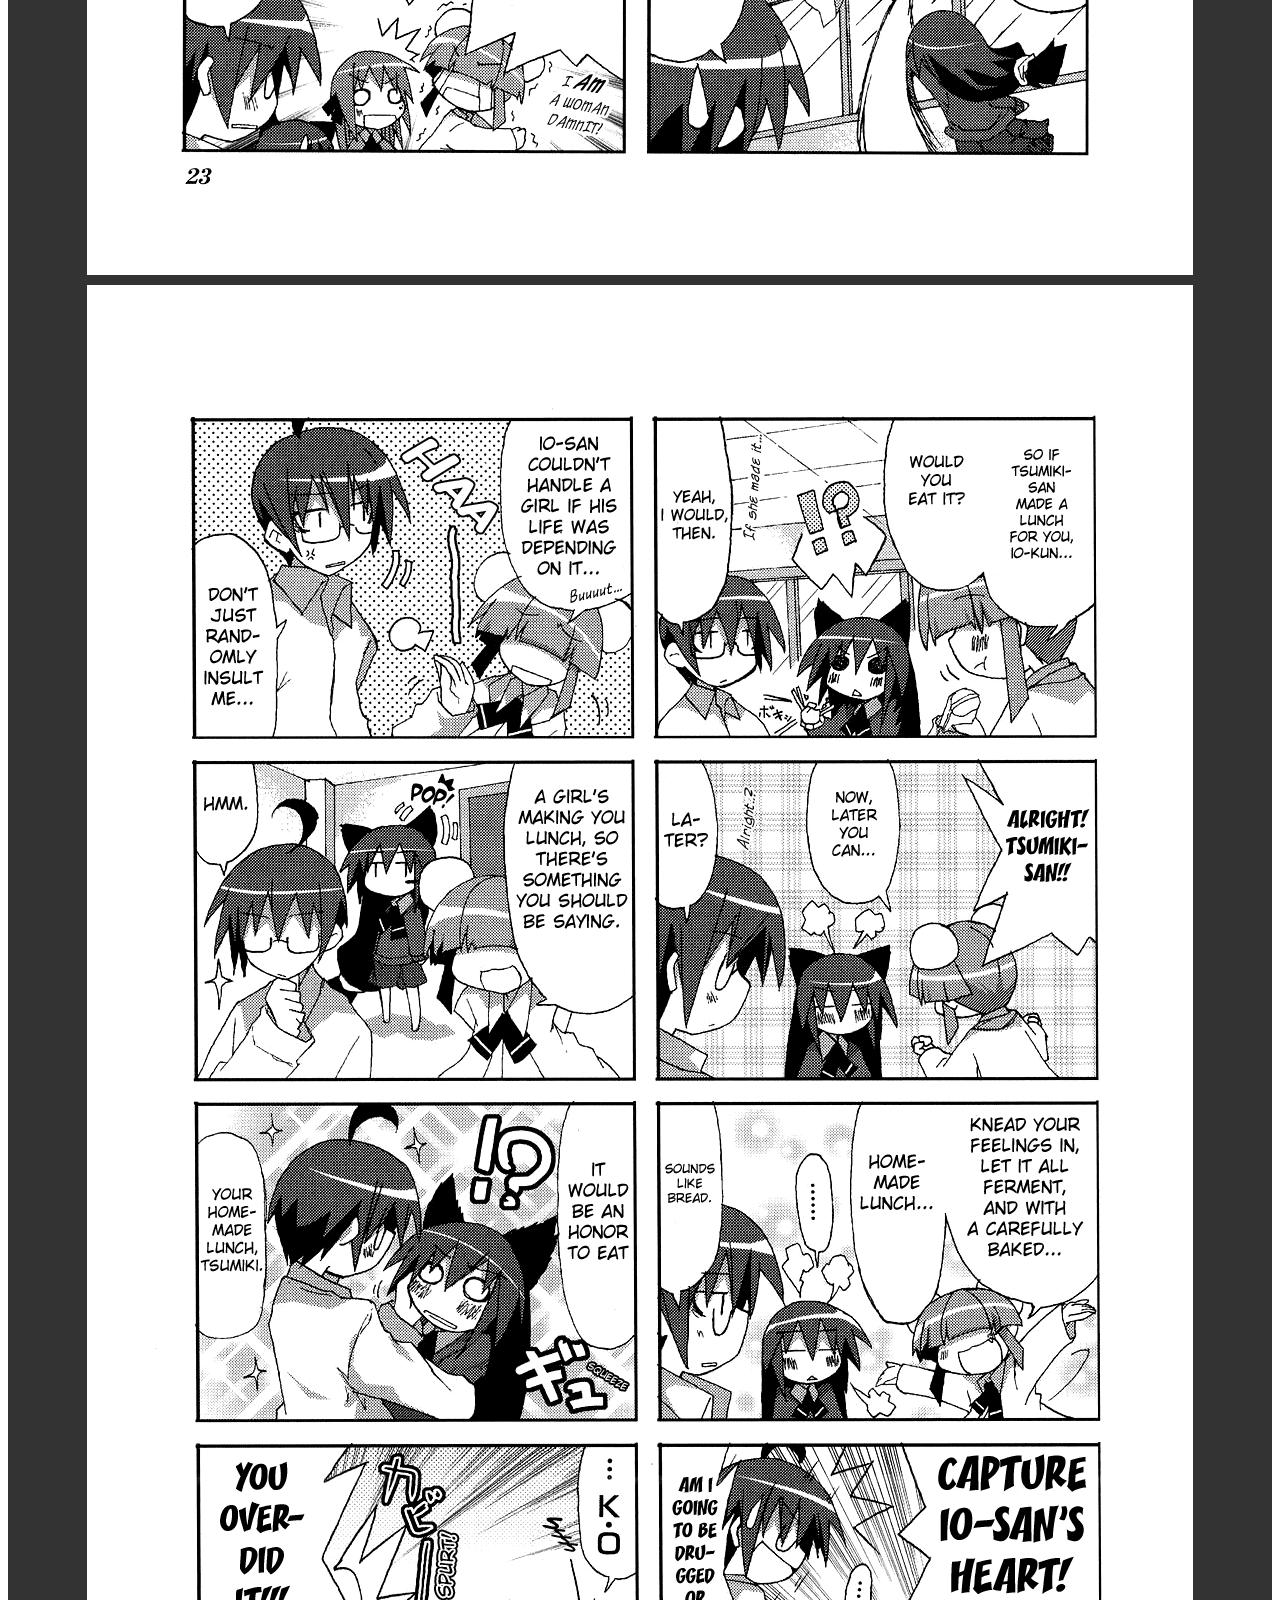
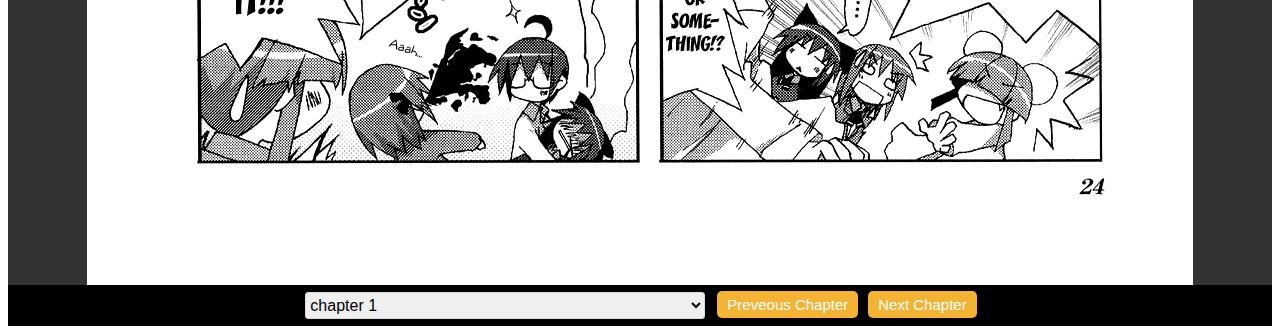
==== commit 08fee4c9: "clvn" ====
--- a/chapter-con.html
+++ b/chapter-con.html
@@ -10,76 +10,76 @@
   </head>
   <body>
     <nav class="fixed-top d-flex align-items-center">
-        <div class="menu-toggle">
-          <input type="checkbox" />
-          <span></span>
-          <span></span>
-          <span></span>
-        </div>
-        <ul>
-          <li>
-            <a id="active" href="index.html">Home</a>
-          </li>
-          <li>
+      <div class="menu-toggle">
+        <input type="checkbox" />
+        <span></span>
+        <span></span>
+        <span></span>
+      </div>
+      <ul>
+        <li>
+          <a id="active" href="index.html">Home</a>
+        </li>
+        <!-- <li>
             <a href="manga-list.html">Manga List</a>
-          </li>
-          <li>
-            <a href="hot-manga.html">Hot Manga</a>
-          </li>
-          <li>
-            <a href="genre.html">Genre</a>
-          </li>
-        </ul>
-        
-        <form class="form">
-            <button>
+          </li> -->
+        <li>
+          <a href="hot-manga.html">Hot Manga</a>
+        </li>
+        <li>
+          <a href="genre.html">Genre</a>
+        </li>
+      </ul>
+
+      <form class="form">
+        <button>
           <svg width="17" height="16" fill="none" xmlns="http://www.w3.org/2000/svg" role="img" aria-labelledby="search">
             <path d="M7.667 12.667A5.333 5.333 0 107.667 2a5.333 5.333 0 000 10.667zM14.334 14l-2.9-2.9" stroke="currentColor" stroke-width="1.333" stroke-linecap="round" stroke-linejoin="round"></path>
           </svg>
         </button>
-          <input class="input" placeholder="Type your text" required="" type="text" />
+        <input class="input" placeholder="Type your text" required="" type="text" />
         <button type="reset">
           <svg class="rest" xmlns="http://www.w3.org/2000/svg" class="h-6 w-6" fill="none" viewBox="0 0 24 24" stroke="currentColor" stroke-width="2">
             <path stroke-linecap="round" stroke-linejoin="round" d="M6 18L18 6M6 6l12 12"></path>
           </svg>
         </button>
-        </form>
-  
-        <img src="img/profile.png" class="user-pic" onclick="toggleMenu()" />
-        <div class="sub-menu-warp" id="subMenu">
-          <div class="sub-menu">
-            <div class="user-info">
-              <img src="img/user.png" alt="" srcset="" />
-              <h2>Guest</h2>
+      </form>
+
+      <img src="img/profile.png" class="user-pic" onclick="toggleMenu()" />
+      <div class="sub-menu-warp" id="subMenu">
+        <div class="sub-menu">
+          <div class="user-info">
+            <img src="img/user.png" alt="" srcset="" />
+            <h2>Guest</h2>
+          </div>
+          <hr />
+
+          <a href="account/login.html" class="sub-menu-link">
+            <div class="ps">
+              <i class="bi bi-box-arrow-in-right"></i>
             </div>
-            <hr />
-  
-            <a href="account/login.html" class="sub-menu-link">
-              <div class="ps">
-                <i class="bi bi-box-arrow-in-right"></i>
-              </div>
-              <p>Login</p>
-              <span>></span>
-            </a>
-            <a href="account/sign-up.html" class="sub-menu-link">
-              <div class="pb">
-                <i class="bi bi-person-plus-fill"></i>
-              </div>
-              <p>Sign up</p>
-              <span>></span>
-            </a>
-          </div>
+            <p>Login</p>
+            <span>></span>
+          </a>
+          <a href="account/sign-up.html" class="sub-menu-link">
+            <div class="pb">
+              <i class="bi bi-person-plus-fill"></i>
+            </div>
+            <p>Sign up</p>
+            <span>></span>
+          </a>
         </div>
-        <!-- <li class="logo"><a href="#"><i class="bi bi-person-fill"></i></a></li> -->
-      </nav>
+      </div>
+      <!-- <li class="logo"><a href="#"><i class="bi bi-person-fill"></i></a></li> -->
+    </nav>
     <div class="current">
-        <p class="p-info">
-          <a href="index.html">Home Page</a>
-          <span>>></span></p>
-        <p class="p-info"><a href="manga-desc.html">Acchi Kocchi</a>
-        <span>>></span></p>
-        <p class="p-info"><a href="chapter-con.html">Acchi Kocchi : Chapter 3</a></p>
-      </div>
+      <p class="p-info">
+        <a href="index.html">Home Page</a>
+        <span>>></span>
+      </p>
+      <p class="p-info"><a href="manga-desc.html">Acchi Kocchi</a> <span>>></span></p>
+      <p class="p-info"><a href="chapter-con.html">Acchi Kocchi : Chapter 3</a></p>
+    </div>
     <div class="body-site">
       <div class="contain">
         <div class="navigations">
@@ -90,24 +90,24 @@
             <option value="">chapter 4</option>
             <option value="">chapter 5</option>
           </select>
-        <div class="nav-button">
-          <a class="next-last" href="index.html">Preveous Chapter</a>
-          <a class="next-last" href="manga-list.html">Next Chapter</a>
-        </div>
+          <div class="nav-button">
+            <a class="next-last" href="index.html">Preveous Chapter</a>
+            <a class="next-last" href="manga-list.html">Next Chapter</a>
+          </div>
         </div>
         <div class="title-info">
-            <h3>Acchi Kocchi : Chapter 3</h3>
+          <h3>Acchi Kocchi : Chapter 3</h3>
         </div>
       </div>
       <div class="main">
-          <img src="img/manga-img/acc-1.png" />
-          <img src="img/manga-img/acc-2.png" />
-          <img src="img/manga-img/acc-3.png" />
-          <img src="img/manga-img/acc-4.png" />
-          <img src="img/manga-img/acc-5.png" />
-          <img src="img/manga-img/acc-6.png" />
-          <img src="img/manga-img/acc-7.png" />
-          <img src="img/manga-img/acc-8.png" />
+        <img src="img/manga-img/acc-1.png" />
+        <img src="img/manga-img/acc-2.png" />
+        <img src="img/manga-img/acc-3.png" />
+        <img src="img/manga-img/acc-4.png" />
+        <img src="img/manga-img/acc-5.png" />
+        <img src="img/manga-img/acc-6.png" />
+        <img src="img/manga-img/acc-7.png" />
+        <img src="img/manga-img/acc-8.png" />
       </div>
       <div class="contain2">
         <div class="navigations2">
@@ -118,14 +118,14 @@
             <option value="">chapter 4</option>
             <option value="">chapter 5</option>
           </select>
-        <div class="nav-button2">
-          <a class="next-last2" href="index.html">Preveous Chapter</a>
-          <a class="next-last2" href="manga-list.html">Next Chapter</a>
-        </div>
+          <div class="nav-button2">
+            <a class="next-last2" href="index.html">Preveous Chapter</a>
+            <a class="next-last2" href="manga-list.html">Next Chapter</a>
+          </div>
         </div>
       </div>
     </div>
     <script src="js/main.js"></script>
     <script src="https://cdn.jsdelivr.net/npm/bootstrap@5.3.1/dist/js/bootstrap.bundle.min.js" integrity="sha384-HwwvtgBNo3bZJJLYd8oVXjrBZt8cqVSpeBNS5n7C8IVInixGAoxmnlMuBnhbgrkm" crossorigin="anonymous"></script>
   </body>
-</html>+</html>
--- a/style.css
+++ b/style.css
@@ -68,7 +68,7 @@
 }
 
 .sub-menu {
-  background: #1F1F1F;
+  background: #1f1f1f;
   padding: 20px;
   margin: 10px;
 }
@@ -225,6 +225,7 @@
     padding-right: 100px;
     padding-bottom: 20px;
     font-weight: 600;
+    box-sizing: border-box;
   }
   nav ul.slide {
     transform: translateX(0);
@@ -367,7 +368,7 @@
     max-width: 100%;
     text-align: left;
     margin-top: 7px;
-    padding-top: 15px;
+    /* padding-top: 15px; */
     white-space: normal;
   }
 
@@ -405,10 +406,13 @@
 .box1 {
   display: flex;
   color: #fafcfc;
-  background-color: #1F1F1F;
+  background-color: #1f1f1f;
   border-radius: 10px;
-  padding: 10px;
+  padding: 8px;
   margin: 3px;
+  @media (min-width: 600px) {
+  }
+  /* min-width: 100%; */
 }
 .box1 img {
   border-radius: 10%;
@@ -437,7 +441,7 @@
 .current {
   display: flex;
   width: 100%;
-  margin-top: 60px;
+  margin-top: 10px;
   border-radius: 10px;
   background: #1b6fa8;
 }
@@ -475,6 +479,7 @@
 }
 .head-p a:hover {
   color: #1b6fa8;
+  text-decoration: none;
 }
 .next-prev {
   width: auto;
@@ -485,25 +490,26 @@
 .a {
   border: 2px solid;
   overflow: hidden;
-  width: 1100px;
-  margin: 58px auto;
+  margin: 56px auto;
   background: darkgray;
   padding: 10px;
+  min-height: 180vh;
 }
 .b {
   overflow: hidden;
 }
 .c {
   overflow: hidden;
-  width: 69%;
+  /* width: 69%; */
   float: left;
+  text-align: center;
 }
 .page-name {
   overflow: hidden;
   margin-bottom: 10px;
   border-bottom: 4px solid #1f6e8c;
   padding: 7px;
-  background: #333;
+  /* background: #333; */
 }
 .Aa {
   overflow: hidden;
@@ -514,8 +520,8 @@
 }
 .Aa li a {
   margin-right: 5px;
-  background: #f1f1f1;
-  color: #333;
+  background: #ffffff;
+  color: #383636;
   border: 1px solid #ddd;
   padding: 4px;
   margin-bottom: 5px;
@@ -525,12 +531,13 @@
   width: 24%;
 }
 .sidebar {
-  float: right;
-  width: 30%;
+  float: left;
+  width: 100%;
 }
 .section {
   margin-bottom: 10px;
   overflow: hidden;
+  text-align: center;
 }
 .section h3 {
   margin-bottom: 5px;
@@ -587,7 +594,7 @@
 
 .box12 {
   color: #fafcfc;
-  background-color: #1F1F1F;
+  background-color: #1f1f1f;
   border-radius: 10px;
   padding: 13px 15px;
   margin: 3px;
@@ -639,13 +646,13 @@
   width: 100%;
   bottom: 0;
   pointer-events: none;
-  background: linear-gradient(to bottom, transparent, #1F1F1F);
+  background: linear-gradient(to bottom, transparent, #1f1f1f);
 }
 .salome-button {
   appearance: none;
   border: 1px solid #f1f1f1;
-  padding: .5em;
-  border-radius: .25em;
+  padding: 0.5em;
+  border-radius: 0.25em;
   cursor: pointer;
   margin-top: 1rem;
   background-color: #f1f1f1;
@@ -656,7 +663,7 @@
 }
 .salome-button::before {
   content: "Show More";
-  color: #1F1F1F;
+  color: #1f1f1f;
   font-weight: 600;
 }
 .salome-button:hover::before {
@@ -670,17 +677,17 @@
 }
 .desc-b {
   font-weight: 600;
-} 
+}
 .chapter-list {
   color: #fafcfc;
-  background-color: #1F1F1F;
+  background-color: #1f1f1f;
   border-radius: 10px;
   padding: 9px;
   margin: 3px;
 }
 .chapter-list a {
   text-decoration: none;
-  color: #1F1F1F;
+  color: #1f1f1f;
   padding: 10px;
   background-color: #f1f1f1;
   border-radius: 10px;
@@ -699,31 +706,280 @@
   padding: 0 20px;
   margin: 10px 0;
 }
+
 .wrapper {
-  /* max-width: 1267px; */
-  width: 100%;
-}
+  max-width: 1400px;
+  width: 100%;
+  display: flex;
+  justify-content: space-between;
+  align-items: center;
+  position: relative;
+  background: #1f1f1f;
+  margin: 60px 0 0;
+  border-radius: 10px;
+}
+.wrapper i {
+  height: 50px;
+  width: 50px;
+  color: white;
+  font-weight: 600;
+  background: #00000070;
+  text-align: center;
+  line-height: 50px;
+  border-radius: 10px;
+  cursor: pointer;
+  position: absolute;
+  z-index: 12;
+  box-shadow: 0 3px 6px #000;
+}
+.wrapper .bi-chevron-left {
+  left: 10px;
+}
+
+.wrapper .bi-chevron-right {
+  right: 10px;
+}
+
 .wrapper .carousel {
-  margin-top: 10px;
+  margin: 10px;
   display: grid;
   grid-auto-flow: column;
-  grid-auto-columns: calc((100% / 3) - 12);
-  gap: 1px;
-  overflow: hidden;
+  grid-auto-columns: calc((100% / 8.3) - 0.5px);
+  gap: 0px;
+  overflow-x: auto;
+  scroll-snap-type: x mandatory;
+  scroll-behavior: smooth;
+  scrollbar-width: 0;
+}
+.carousel::-webkit-scrollbar {
+  display: none;
+}
+.carousel.no-transition {
+  scroll-behavior: auto;
+}
+.carousel.dragging {
+  scroll-snap-type: none;
+  scroll-behavior: auto;
+}
+.carousel.dragging .cards {
+  cursor: grab;
+  user-select: none;
+}
+.carousel :where(.cards, .img) {
+  display: flex;
+  align-items: center;
+  justify-content: center;
 }
 .carousel .cards {
+  scroll-snap-align: start;
   list-style: none;
-  display: flex;
   align-items: center;
-  padding-bottom: 10px;
+  display: flex;
+  padding-top: 10px;
   justify-content: center;
   flex-direction: column;
 }
+.cards {
+  background-color: #21429d;
+  width: 134px;
+  height: 213px;
+  border-bottom-left-radius: 10px;
+  border-bottom-right-radius: 10px;
+}
 .cards .img img {
-  width: 140px;
-  height: 180px;
+  width: 134px;
+  height: 195px;
   object-fit: cover;
 }
+.cards h2 {
+  font-size: small;
+  text-align: center;
+}
+
+.cards h2 a:hover {
+  color: #f4b333;
+  font-weight: 600;
+}
+.cards h2 a {
+  text-decoration: none;
+  color: #f1f1f1;
+}
+
+/* responsive */
+@media screen and (max-width: 900px) {
+  .wrapper .carousel {
+    grid-auto-columns: calc((100% / 5) - 0.5px);
+  }
+}
+@media screen and (max-width: 600px) {
+  .wrapper .carousel {
+    grid-auto-columns: calc((100% / 4) - 1px);
+  }
+}
+@media screen and (max-width: 500px) {
+  .wrapper {
+    display: none;
+  }
+  .current {
+    margin-top: 60px;
+  }
+}
+
+.details > p {
+  font-size: 0.8em;
+  margin-top: 0.2em;
+}
+
+.details > label {
+  font-weight: bold;
+}
+
+.details {
+  color: white;
+  /* box-shadow: 0 3px 10px rgb(193, 5, 5);  */
+  width: 135px;
+  background-color: rgba(0, 0, 0, 0.5);
+  position: absolute;
+  bottom: 0;
+  /* height: 2.6rem;  */
+  transition: height 0.5s ease-in-out;
+  padding: 0.6em;
+  overflow: hidden;
+}
+
+.cardi:hover > .details {
+  /* height: 6.7em;s */
+}
+
+/*
+.containerrr {
+  overflow: auto;
+  display: flex;
+  scroll-snap-type: x mandatory;
+  width: 50%;
+  margin: 0 auto;
+  padding: 0 15px;
+}
+
+.cardi {
+  background: rgb(255, 255, 255);
+  backdrop-filter: blur(7px);
+  -webkit-backdrop-filter: blur(7px);
+  border-radius: 10px;
+  padding: 1rem;
+  margin: 3px;
+  /* height: 400px; 
+  width: 100%;
+}
+.cardi img {
+  display: block;
+  border-radius: 6px;
+  margin: -95px auto 0;
+  width: 100%;
+  height: 270px;
+}
+img {
+  display: block;
+  min-height: 100%;
+  min-width: 50%;
+  margin-top: -5px;
+} 
+.container:hover > :not(:hover) {
+  opacity: 0.2;
+}
+
+.title {
+  width: 100%;
+  display: inline-block;
+  word-break: break-all;
+  white-space: nowrap;
+  overflow: hidden;
+  text-overflow: ellipsis;
+  text-align: center;
+  margin: 3.5rem auto;
+}
+
+.card1 {
+  width: 180px;
+  height: 260px;
+  box-shadow: 0 3px 10px rgb(0 0 0 / 0.2);
+  position: relative;
+}
+
+.slide {
+  text-align: center;
+  width: 100%;
+  position: absolute;
+  color: black;
+  top: 85px;
+  font-weight: bold;
+}
+
+.details > p {
+  font-size: 0.8em;
+  margin-top: 0.2em;
+}
+
+.details > label {
+  font-weight: bold;
+}
+
+.details {
+  color: white;
+  /* box-shadow: 0 3px 10px rgb(193, 5, 5); 
+  width: 100%;
+  background-color: rgba(0, 0, 0, 0.5);
+  position: absolute;
+  bottom: 0;
+  /* height: 2.6em; 
+  transition: height 0.5s ease-in-out;
+  padding: 0.6em;
+  overflow: hidden;
+}
+
+.cardi:hover > .details {
+  height: 6.7em;
+}
+
+.next {
+  cursor: pointer;
+  position: absolute;
+  width: auto;
+  padding: 16px;
+  color: rgb(0, 0, 0);
+  font-weight: bold;
+  font-size: 20px;
+  transition: 0.6s ease;
+  border-radius: 0 3px 3px 0;
+  user-select: none;
+  background-color: rgb(204, 180, 180);
+  top: 50%;
+} 
+
+.prev,
+.next {
+  cursor: pointer;
+  position: absolute;
+  width: auto;
+  padding: 12px;
+  color: rgb(255, 255, 255);
+  font-weight: bold;
+  font-size: 20px;
+  transition: 0.6s ease;
+  border-radius: 0 3px 3px 0;
+  user-select: none;
+  background-color: rgba(0, 0, 0, 0.376);
+  top: 30%;
+  border-width: 0px;
+}
+.prev:hover, .next:hover {
+  text-decoration: none;
+}
+
+.next {
+  right: 0;
+  border-radius: 3px 0 0 3px;
+} */
 
 /* manga content */
 .body-site {
@@ -735,7 +991,7 @@
   margin-top: 5px;
 }
 .contain {
-  background-color: #1F1F1F;
+  background-color: #1f1f1f;
 }
 .title-info {
   background-color: #1b6fa8;
@@ -777,7 +1033,7 @@
   font-size: 16px;
   margin: 7px;
 }
-.navigations .nav-button  {
+.navigations .nav-button {
   float: left;
 }
 .navigations a {
@@ -793,7 +1049,7 @@
   border-radius: 5px;
 }
 .navigations a:hover {
-  color: #1F1F1F;
+  color: #1f1f1f;
 }
 
 /* bawah */
@@ -818,7 +1074,7 @@
   font-size: 16px;
   margin: 7px;
 }
-.navigations2 .nav-button2  {
+.navigations2 .nav-button2 {
   float: left;
 }
 .navigations2 a {
@@ -834,7 +1090,212 @@
   border-radius: 5px;
 }
 .navigations2 a:hover {
-  color: #1F1F1F;
-}
-
-
+  color: #1f1f1f;
+
+  /* genre list */
+}
+.other {
+  border-top: #1b6fa8;
+  float: left;
+  width: 100%;
+  position: relative;
+  margin-top: 10px;
+}
+
+.see {
+  text-align: center;
+  margin-top: 10%;
+  margin: 20px;
+}
+
+.arr {
+  display: flex;
+}
+
+.cih {
+  margin-left: 5px;
+  padding-left: 5px;
+  font-size: 14px;
+}
+
+.salom {
+  --max-lines: 6;
+  --line-height: 1.4;
+  max-height: calc(var(--max-lines) * 1em * var(--line-height));
+  line-height: var(--line-height);
+  overflow: hidden;
+  position: relative;
+  display: inline-block;
+  /* width: calc(50% - 24px); */
+}
+
+.btn-hot {
+  appearance: none;
+  border: 1px solid #ffffff;
+  border-radius: 0.255em;
+  cursor: pointer;
+  margin-top: 1rem;
+  background-color: #ffffff;
+  font-size: 15px;
+  text-align: center;
+  display: block;
+  text-decoration: none;
+}
+
+.learn {
+  text-decoration: none;
+  color: rgb(216, 62, 216);
+}
+
+.learn:hover {
+  border-bottom: 1.5px solid rgb(211, 110, 211);
+}
+
+.link {
+  text-decoration: none;
+  display: inline-block;
+}
+
+.carddd-container {
+  display: flex;
+  justify-content: center;
+  flex-wrap: wrap;
+  margin-top: 100px;
+}
+
+.carddd {
+  width: 220px;
+  background-color: rgb(157, 163, 167);
+  border-radius: 8px;
+  overflow: hidden;
+  box-shadow: 0px 2px 4px rgba(0, 0, 0, 0.2);
+  margin: 20px;
+}
+
+.carddd img {
+  width: 100%;
+  height: auto;
+}
+
+.card-content3 {
+  padding: 16px;
+}
+.card-content3 h3 {
+  font-size: 25px;
+  margin-bottom: 8px;
+}
+
+.card-content3 p {
+  color: #666;
+  font-size: 15px;
+  line-height: 1.3;
+}
+
+.card-content3 .btn {
+  display: inline-block;
+  padding: 8px 16px;
+  background-color: #666;
+  text-decoration: none;
+  border-radius: 5px;
+  margin-top: 15px;
+  color: #fff;
+}
+
+.carddd-container {
+  display: flex;
+  justify-content: center;
+  flex-wrap: wrap;
+  margin-top: 100px;
+}
+
+.carddd {
+  width: 220px;
+  background-color: rgb(199, 205, 208);
+  border-radius: 8px;
+  overflow: hidden;
+  box-shadow: 0px 2px 4px rgba(0, 0, 0, 0.2);
+  margin: 20px;
+}
+
+.carddd img {
+  width: 100%;
+  height: auto;
+}
+
+.card-content3 {
+  padding: 16px;
+}
+.card-content3 h3 {
+  font-size: 25px;
+  margin-bottom: 8px;
+}
+
+.card-content3 p {
+  color: #666;
+  font-size: 15px;
+  line-height: 1.3;
+}
+
+.card-content3 .btn {
+  display: inline-block;
+  padding: 8px 16px;
+  background-color: #21429d;
+  text-decoration: none;
+  border-radius: 5px;
+  margin-top: 15px;
+  color: #fff;
+}
+
+.sks {
+  overflow: hidden;
+  margin-bottom: 10px;
+  border-bottom: 4px solid #263037;
+  padding: 65px;
+  background-color: #ffffff;
+}
+.sks h1 {
+  font-size: 30px;
+  font-weight: 500;
+  text-align: center;
+}
+
+.daftarmanga {
+  overflow: hidden;
+}
+.daftarlist {
+  padding: 0;
+  text-align: center;
+  margin: 0;
+  margin-top: 4px;
+  margin-bottom: 10px;
+}
+
+.daftarlist a {
+  display: block;
+  font-weight: 700;
+  padding: 4px 0;
+  width: 3.39%;
+  color: #000000;
+  font-size: 12px;
+  float: left;
+  margin: 1px;
+  border: 1px solid #000000;
+}
+.bariskolom {
+  position: relative;
+  margin-bottom: 10px;
+}
+.baris1 {
+  font-weight: 700;
+  font-size: 16px;
+  border-bottom: 4px solid #1b6fa8;
+  margin-bottom: 6px;
+  padding: 5px;
+  text-transform: uppercase;
+  position: relative;
+}
+
+.konten {
+  /* width: 100%; */
+  padding-left: 25px;
+}
